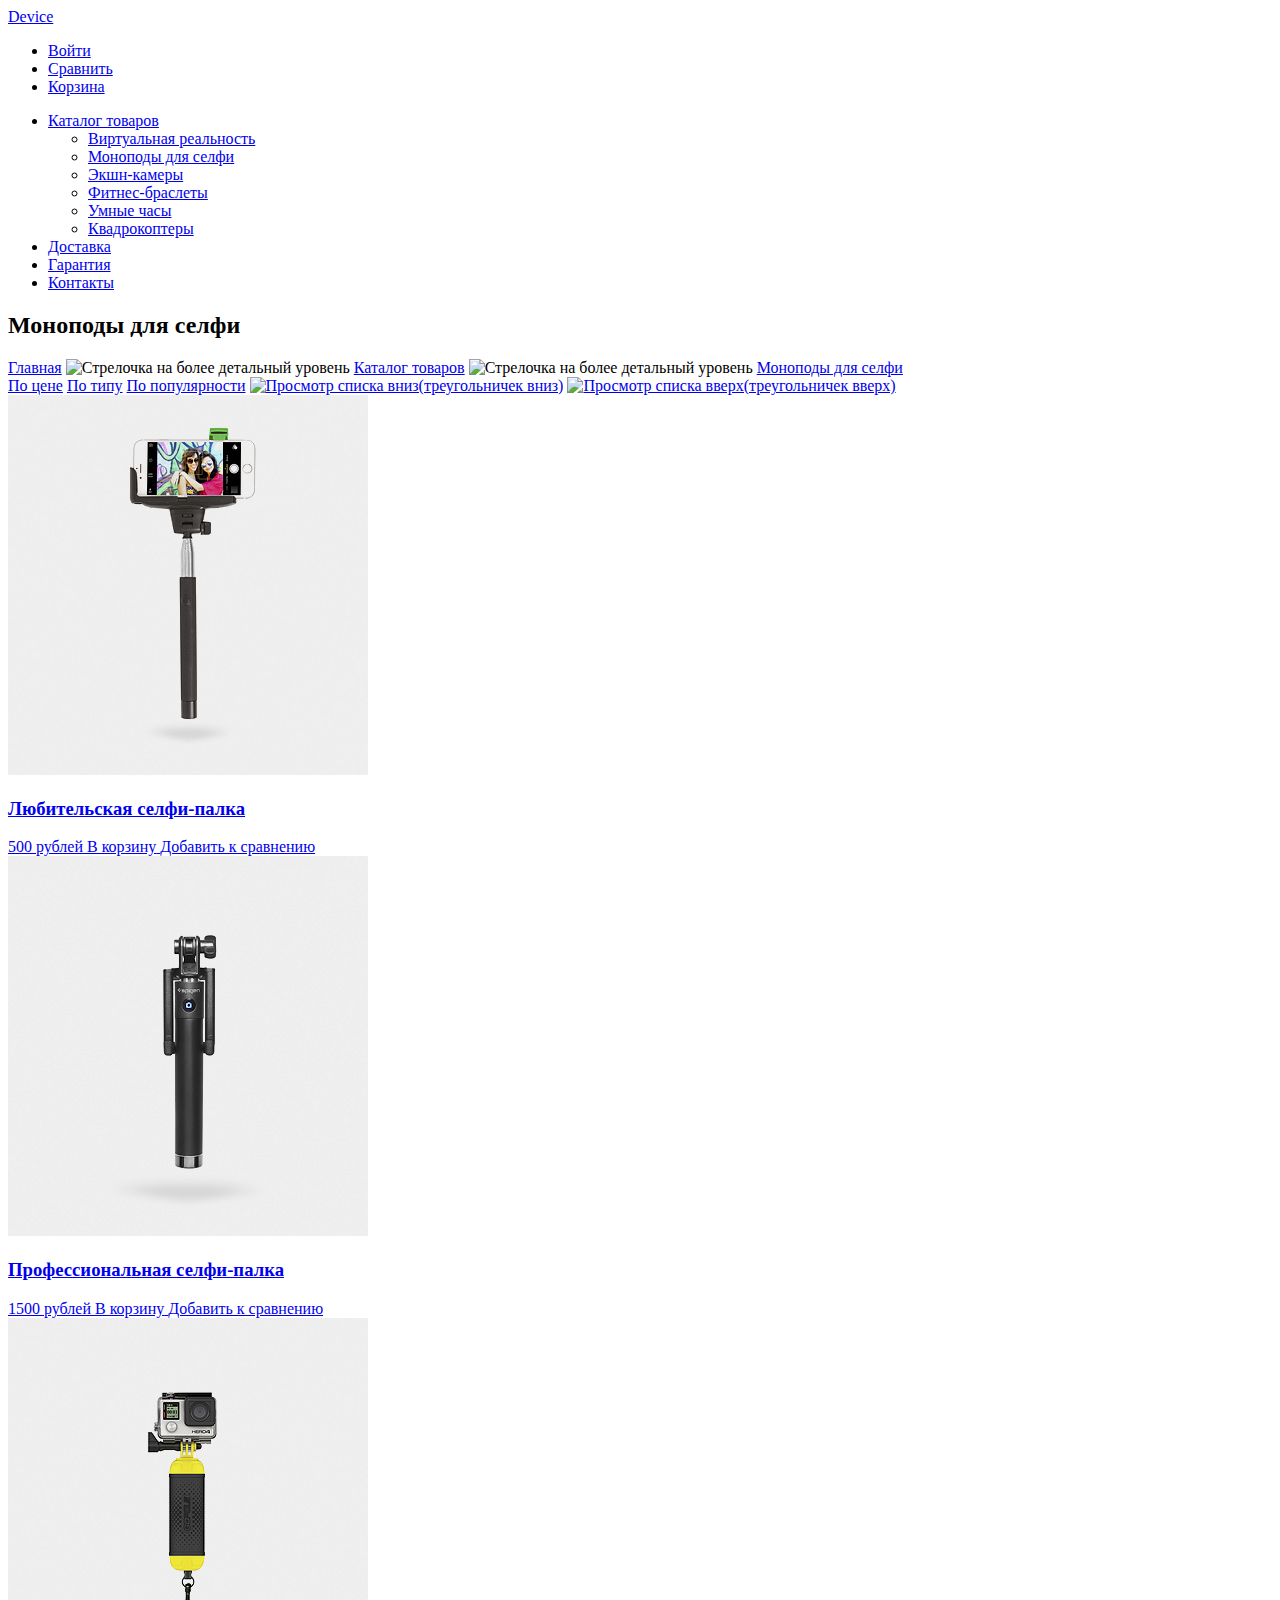
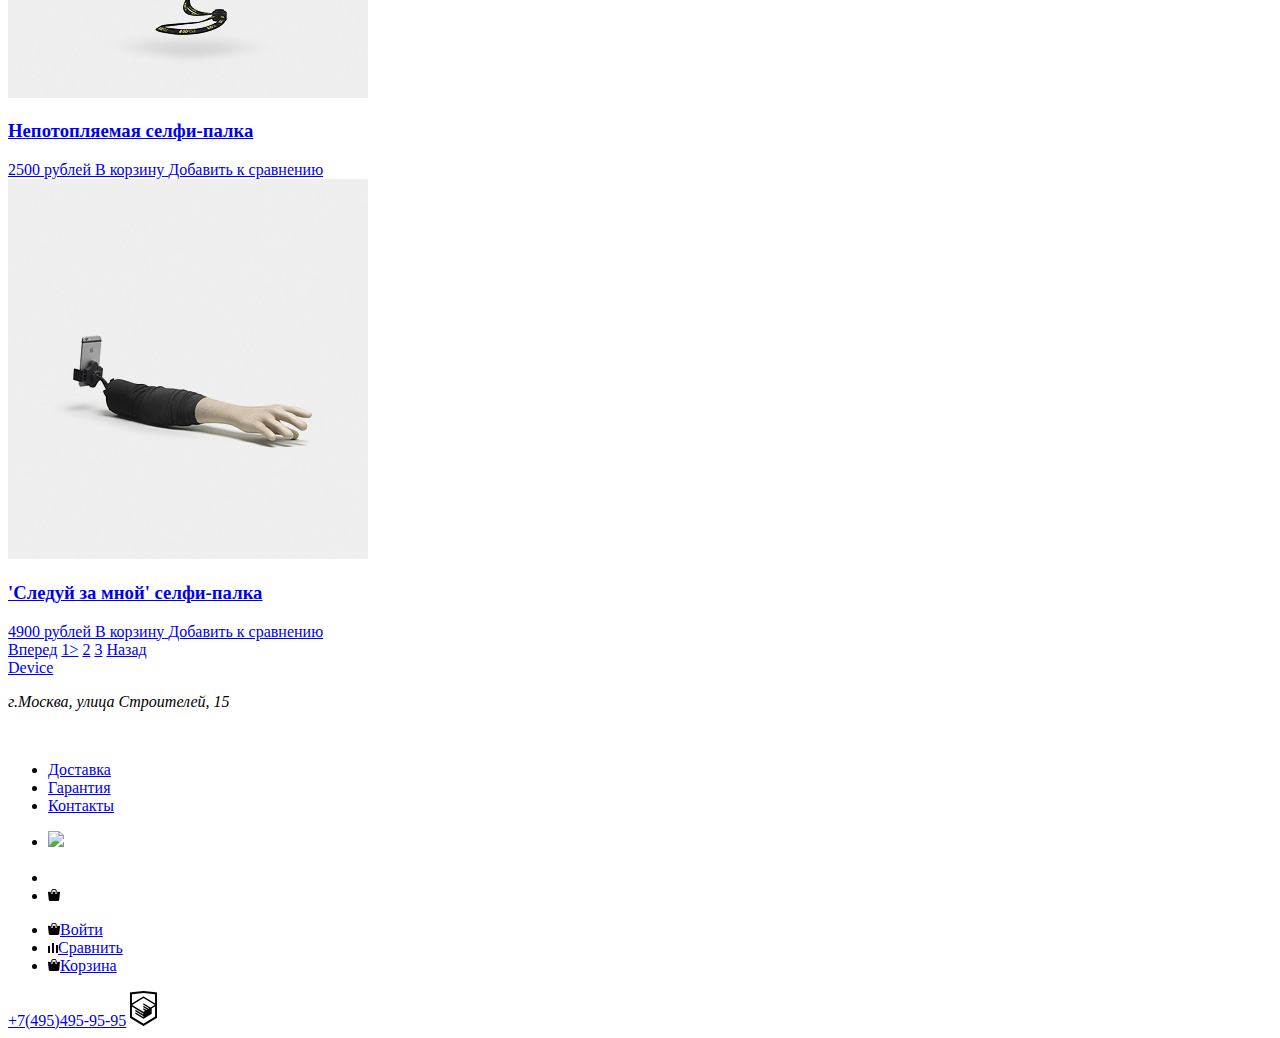
==== catalog.html @ a2b0176d "Исправила замечания 07.06.18" ====
<!DOCTYPE html>
<html lang="ru">
<head>
  <meta charset="utf-8">
  <title>HTML Academy: Девайс</title>
</head>
<body>
<header class="main-header">
  <div class="logo">
    <a class="logo-text" href="index.html">Device </a>
  </div>
  <div class="user-interface">
    <span class="user-form"></span>
    <ul class="user-buttons">
      <li><a class="user-button" href="#">Войти</a></li>
      <li><a class="user-button" href="#">Сравнить</a></li>
      <li><a class="user-button" href="#">Корзина</a></li>
    </ul>
  </div>
  <nav class="nav">
    <ul class="nav-items">
      <li class="nav-item">
        <a class="nav-link" href="#">Каталог товаров</a>
        <ul class="sub-nav-items">
          <li class="sub-nav-item"><a class="sub-nav-link" href="#">Виртуальная реальность</a></li>
          <li class="sub-nav-item"><a class="sub-nav-link" href="#">Моноподы для селфи</a></li>
          <li class="sub-nav-item"><a class="sub-nav-link" href="#">Экшн-камеры</a></li>
        </ul>
        <ul class="sub-nav-items">
          <li class="sub-nav-item"><a class="sub-nav-link" href="#">Фитнес-браслеты </a></li>
          <li class="sub-nav-item"><a class="sub-nav-link" href="#">Умные часы</a></li>
        </ul>
        <ul class="sub-nav-items">
          <li class="sub-nav-item"><a class="sub-nav-link" href="#">Квадрокоптеры</a></li>
        </ul>
      </li>
      <li class="nav-item"><a class="nav-link" href="#">Доставка</a></li>
      <li class="nav-item"><a class="nav-link" href="#">Гарантия</a></li>
      <li class="nav-item"><a class="nav-link" href="#">Контакты</a></li>
    </ul>
  </nav>
</header>
<main>
  <h2 class="title">Моноподы для селфи</h2>
  <div class="breadcrums">
    <a href="#">Главная</a>
    <img src="nav-arrow.png" alt="Стрелочка на более детальный уровень">
    <a href="#">Каталог товаров</a>
    <img src="nav-arrow.png" alt="Стрелочка на более детальный уровень">
    <a href="#">Моноподы для селфи</a>
  </div>
  <section class="content">
    <div class="filters">
      <span class="forms"></span>
    </div>
    <div class="main-content">
      <section class="sorting-title">
        <a href="#">По цене</a>
        <a href="#">По типу</a>
        <a href="#">По популярности</a>
        <a href="#"><img src="#" alt="Просмотр списка вниз(треугольничек вниз)"></a>
        <a href="#"><img src="#" alt="Просмотр списка вверх(треугольничек вверх)"></a>
      </section>
      <section class="products">

        <a href="#">
          <img src="img/item-1.jpg" alt="Картинка Любительская селфи-палка">
          <div class="products-lovely">
            <h3>Любительская селфи-палка</h3>
            <span>500 рублей</span>
            <span>В корзину</span>
            <span>Добавить к сравнению</span>
          </div>
        </a>
        <a href="#">
          <img src="img/item-2.jpg" alt="Картинка Профессиональная селфи-палка">
          <div class="products-professional">
            <h3>Профессиональная селфи-палка</h3>
            <span>1500 рублей</span>
            <span>В корзину</span>
            <span>Добавить к сравнению</span>
          </div>
        </a>
        <a href="#">
          <img src="img/item-3.jpg" alt="Картинка Непотопляемая селфи-палка">
          <div class="products-unsinkable">
            <h3>Непотопляемая селфи-палка</h3>
            <span>2500 рублей</span>
            <span>В корзину</span>
            <span>Добавить к сравнению</span>
          </div>
        </a>
        <a href="#">
          <img src="img/item-4.jpg" alt="Картинка 'Следуй за мной' селфи-палка">
          <div class="products-unsinkable">
            <h3>'Следуй за мной' селфи-палка</h3>
            <span>4900 рублей</span>
            <span>В корзину</span>
            <span>Добавить к сравнению</span>
          </div>
        </a>
      </section>
      <section class="page-navigations">
        <a href="#">Вперед</a>
        <a href="#">1></a>
        <a href="#">2</a>
        <a href="#">3</a>
        <a href="#">Назад</a>
      </section>
    </div>
  </section>
</main>
<footer class="main-footer">
  <div class="main-footer-contact">
    <div class="logo">
      <a class="logo-text" href="index.html">Device </a>
    </div>
    <p class="footer-adress">
    <address>г.Москва, улица Строителей, 15</address>
    </p>
    <img src="img/Layer 6 copy 5.png">
  </div>
  <!--**********************************************-->
  <!-- молодец что использовала nav хотя по тегу много споров -->
  <!--**********************************************-->
  <nav class="nav-footer">
    <ul class="nav-footer-items">
      <li class="nav-footer-item"><a class="nav-link" href="#">Доставка</a></li>
      <li class="nav-footer-item"><a class="nav-link" href="#">Гарантия</a></li>
      <li class="nav-footer-item"><a class="nav-link" href="#">Контакты</a></li>
    </ul>
  </nav>
  <ul class="nav-footer-websites">
    <li class="nav-footer-website"><a class="nav-link" href="facebook.com">
      <img src="#"></a></li>
    <li class="nav-footer-website"><a class="nav-link" href="instagram.com">
      <!-- (｡◕‿◕｡) -->
      <img src="img/insta.png"></a></li>
    <li class="nav-footer-website"><a class="nav-link" href="twitter.com"><img src="img/cart.png"></a></li>
  </ul>
  <div class="user-interface-footer">
    <span class="user-form-footer"></span>
    <ul class="user-buttons-footer">
      <li><a class="user-button-footer" href="#"><img src="img/cart.png">Войти</a></li>
      <li><a class="user-button-footer" href="#"><img src="img/compare.png">Сравнить</a></li>
      <li><a class="user-button-footer" href="#"><img src="img/cart.png">Корзина</a></li>
    </ul>
    <a href="tel:+7(495)495-95-95">+7(495)495-95-95</a>
    <img src="img/logo-html.png" alt="HTML-academy">
  </div>
</footer>
</body>
</html>
<!--**********************************************-->
<!-- Где всплывающие окна ??? -->
<!-- Где карта ??? -->
<!--**********************************************-->
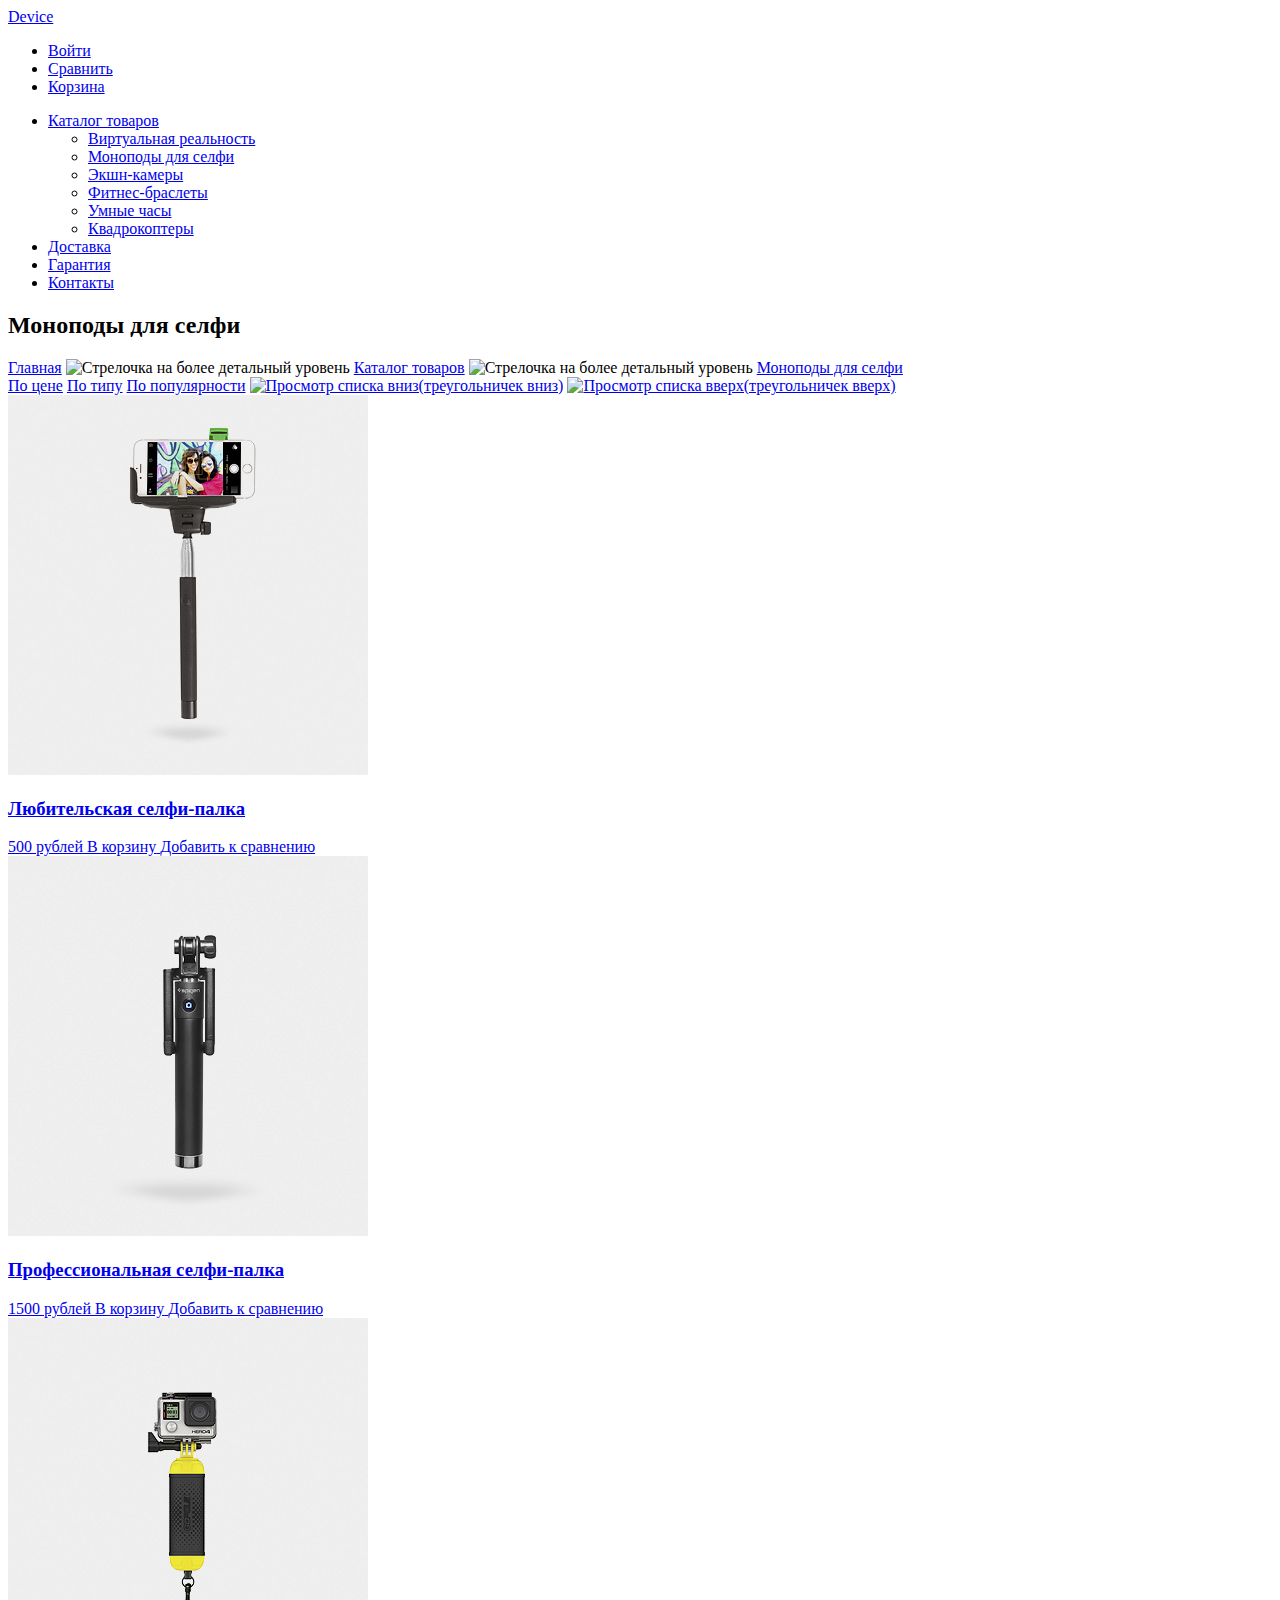
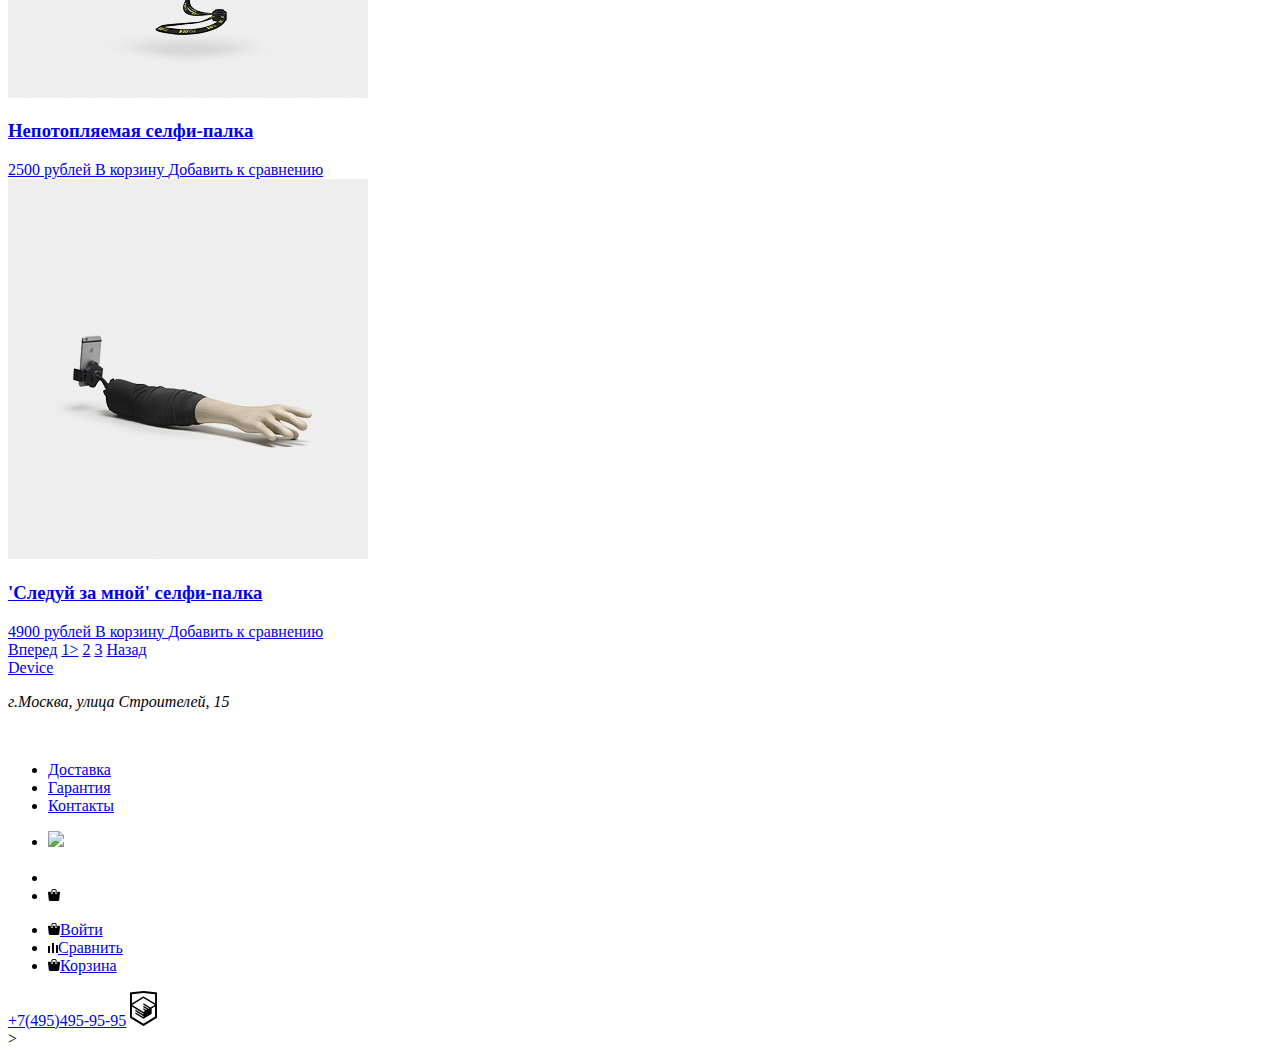
==== commit 0d3ac627: "<img src="img/modal-close.png">" ====
--- a/catalog.html
+++ b/catalog.html
@@ -149,6 +149,9 @@
     <img src="img/logo-html.png" alt="HTML-academy">
   </div>
 </footer>
+<div class =modal>
+
+</div>>
 </body>
 </html>
 <!--**********************************************-->
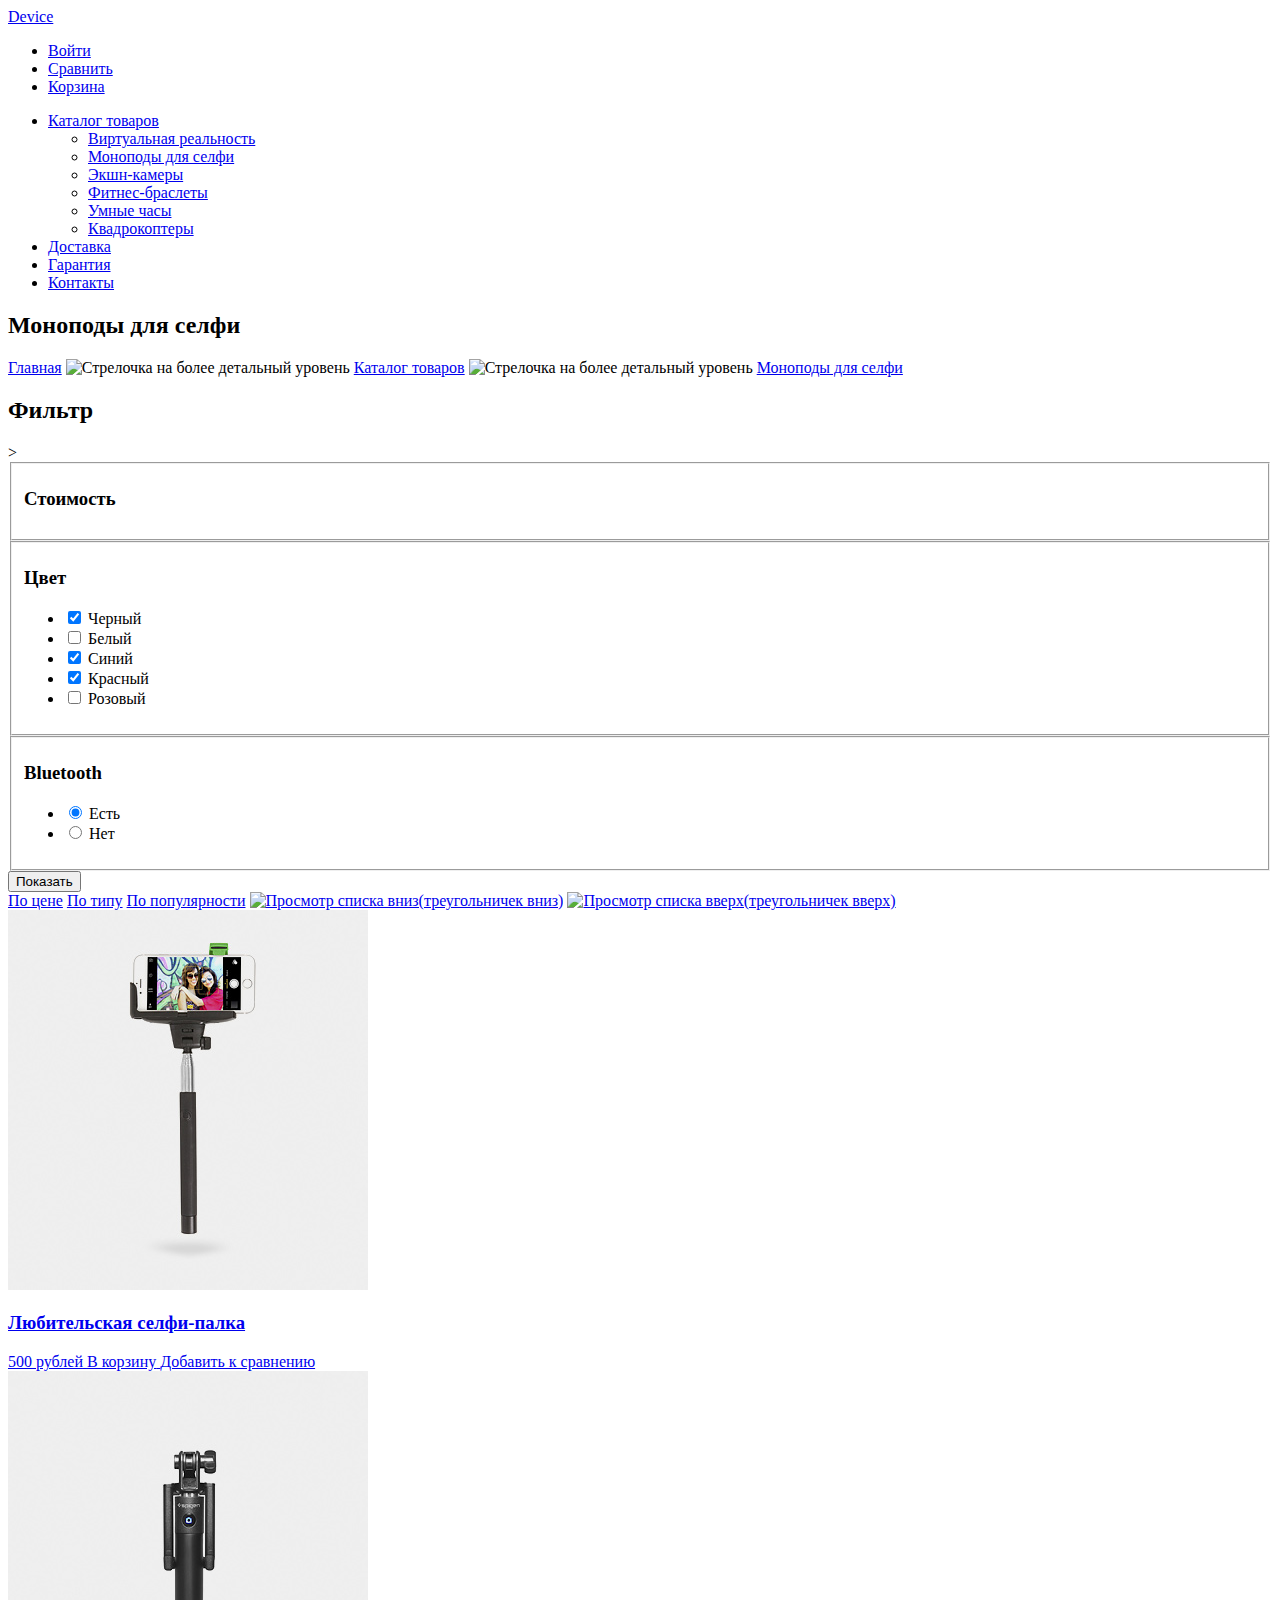
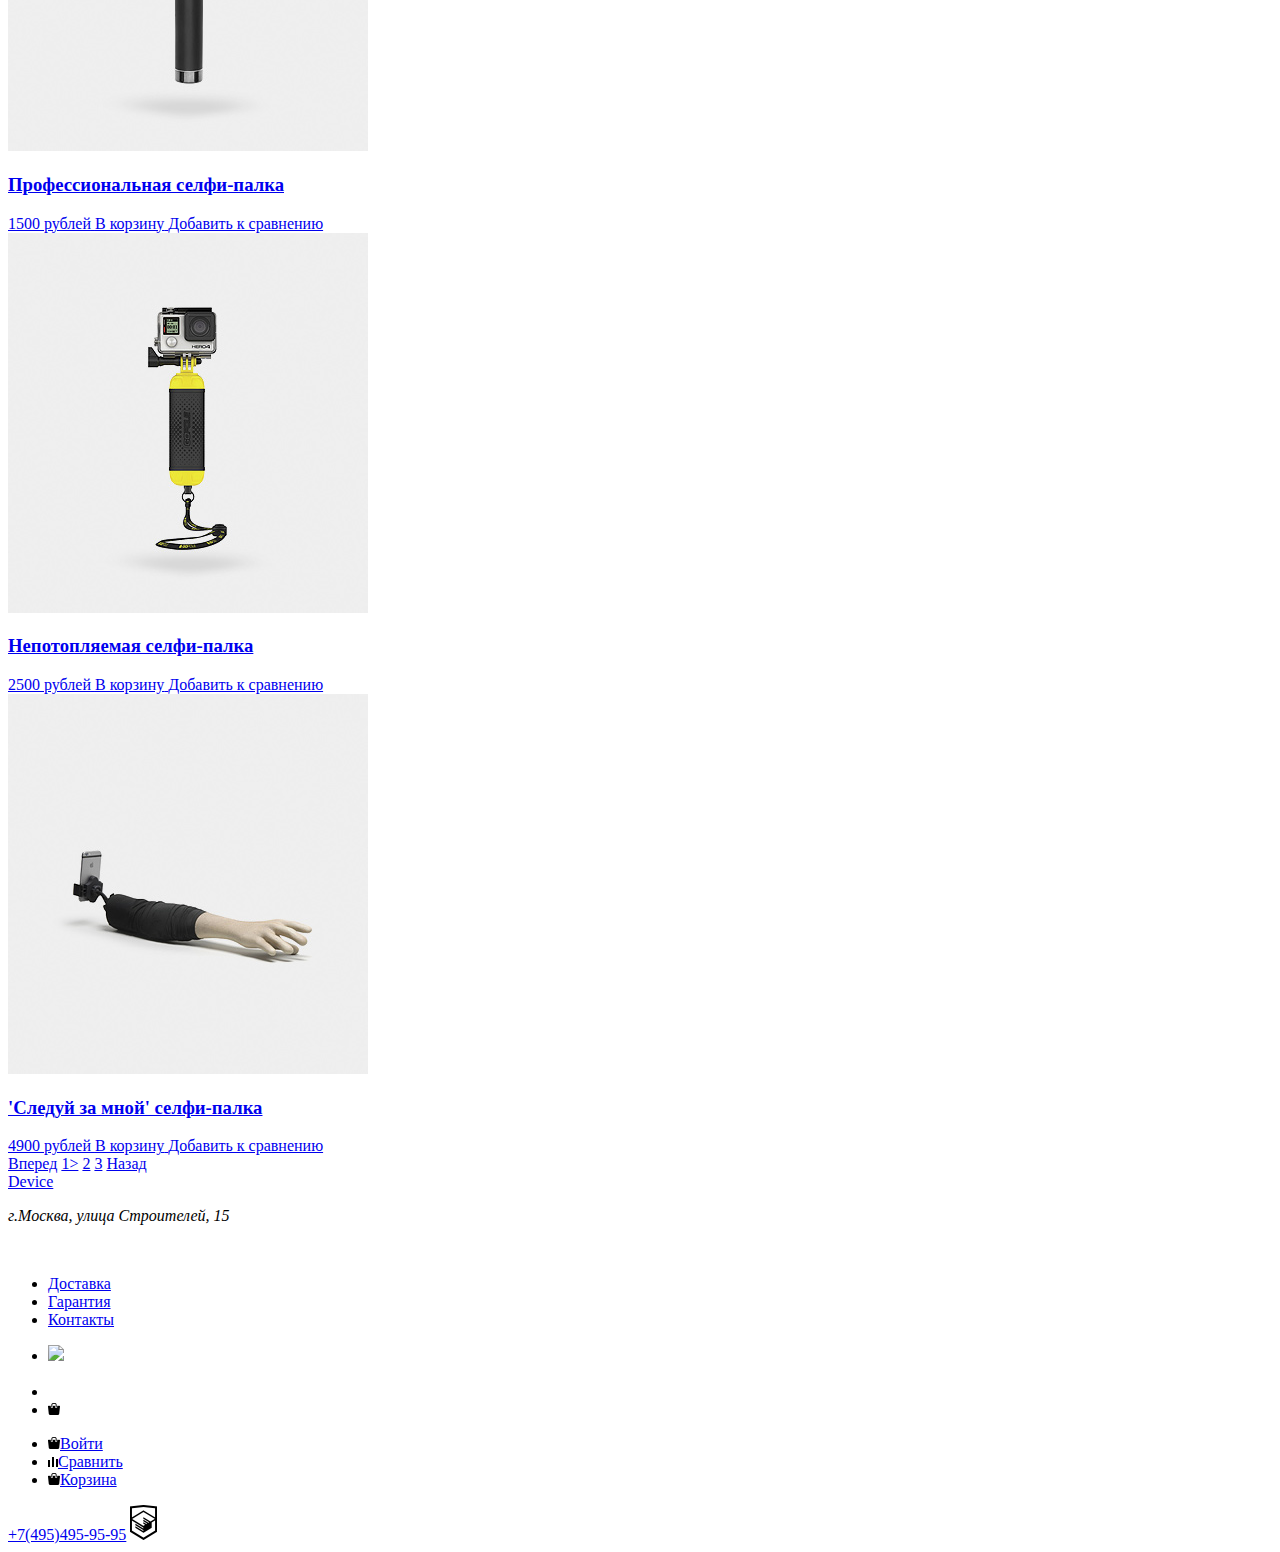
==== commit 50e612f6: "Add files via upload" ====
--- a/catalog.html
+++ b/catalog.html
@@ -50,9 +50,62 @@
     <a href="#">Моноподы для селфи</a>
   </div>
   <section class="content">
-    <div class="filters">
-      <span class="forms"></span>
-    </div>
+    <form class="filters">
+      <h2>Фильтр</h2>>
+      <div class="filter-cost">
+        <fieldset class="cost">
+          <h3>Стоимость</h3>
+          <script src="js/script.js"></script>
+        </fieldset>
+      </div>
+      <div class="filter-color">
+        <fieldset class="color">
+          <h3>Цвет</h3>
+          <ul>
+            <li class="color-option">
+              <input class="visually-hidden filter-input filter-input-checkbox" type="checkbox" id="black" checked>
+              <label for="black">Черный</label>
+            </li>
+            <li class="color-option">
+              <input class="visually-hidden filter-input filter-input-checkbox" type="checkbox" id="white" name="Белый">
+              <!--Не checked тк не выбрано окошко-->
+              <label for="white">Белый</label>
+            </li>
+            <li class="color-option">
+              <input class="visually-hidden filter-input filter-input-checkbox" type="checkbox" id="blue" name="Синий"
+                     checked>
+              <label for="blue">Синий</label>
+            </li>
+            <li class="color-option">
+              <input class="visually-hidden filter-input filter-input-checkbox" type="checkbox" id="red" name="Красный"
+                     checked>
+              <label for="red">Красный</label>
+            </li>
+            <li class="color-option">
+              <input class="visually-hidden filter-input filter-input-checkbox" type="checkbox" id="pink"
+                     name="Розовый">
+              <label for="pink">Розовый</label>
+            </li>
+          </ul>
+        </fieldset>
+      </div>
+      <div class="filter-bluetooth">
+        <fieldset class="bluetooth">
+          <h3>Bluetooth</h3>
+          <ul>
+            <li class="bluetooth-option">
+              <input class="visually-hidden filter-input filter-input-radio" type="radio" id="yes" checked>
+              <label for="yes">Есть</label>
+            </li>
+            <li class="bluetooth-option">
+              <input class="visually-hidden filter-input filter-input-radio" type="radio" id="no">
+              <label for="no">Нет</label>
+            </li>
+          </ul>
+        </fieldset>
+      </div>
+      <button type="submit" class="filter-button button">Показать</button>
+    </form>
     <div class="main-content">
       <section class="sorting-title">
         <a href="#">По цене</a>
@@ -149,9 +202,6 @@
     <img src="img/logo-html.png" alt="HTML-academy">
   </div>
 </footer>
-<div class =modal>
-
-</div>>
 </body>
 </html>
 <!--**********************************************-->
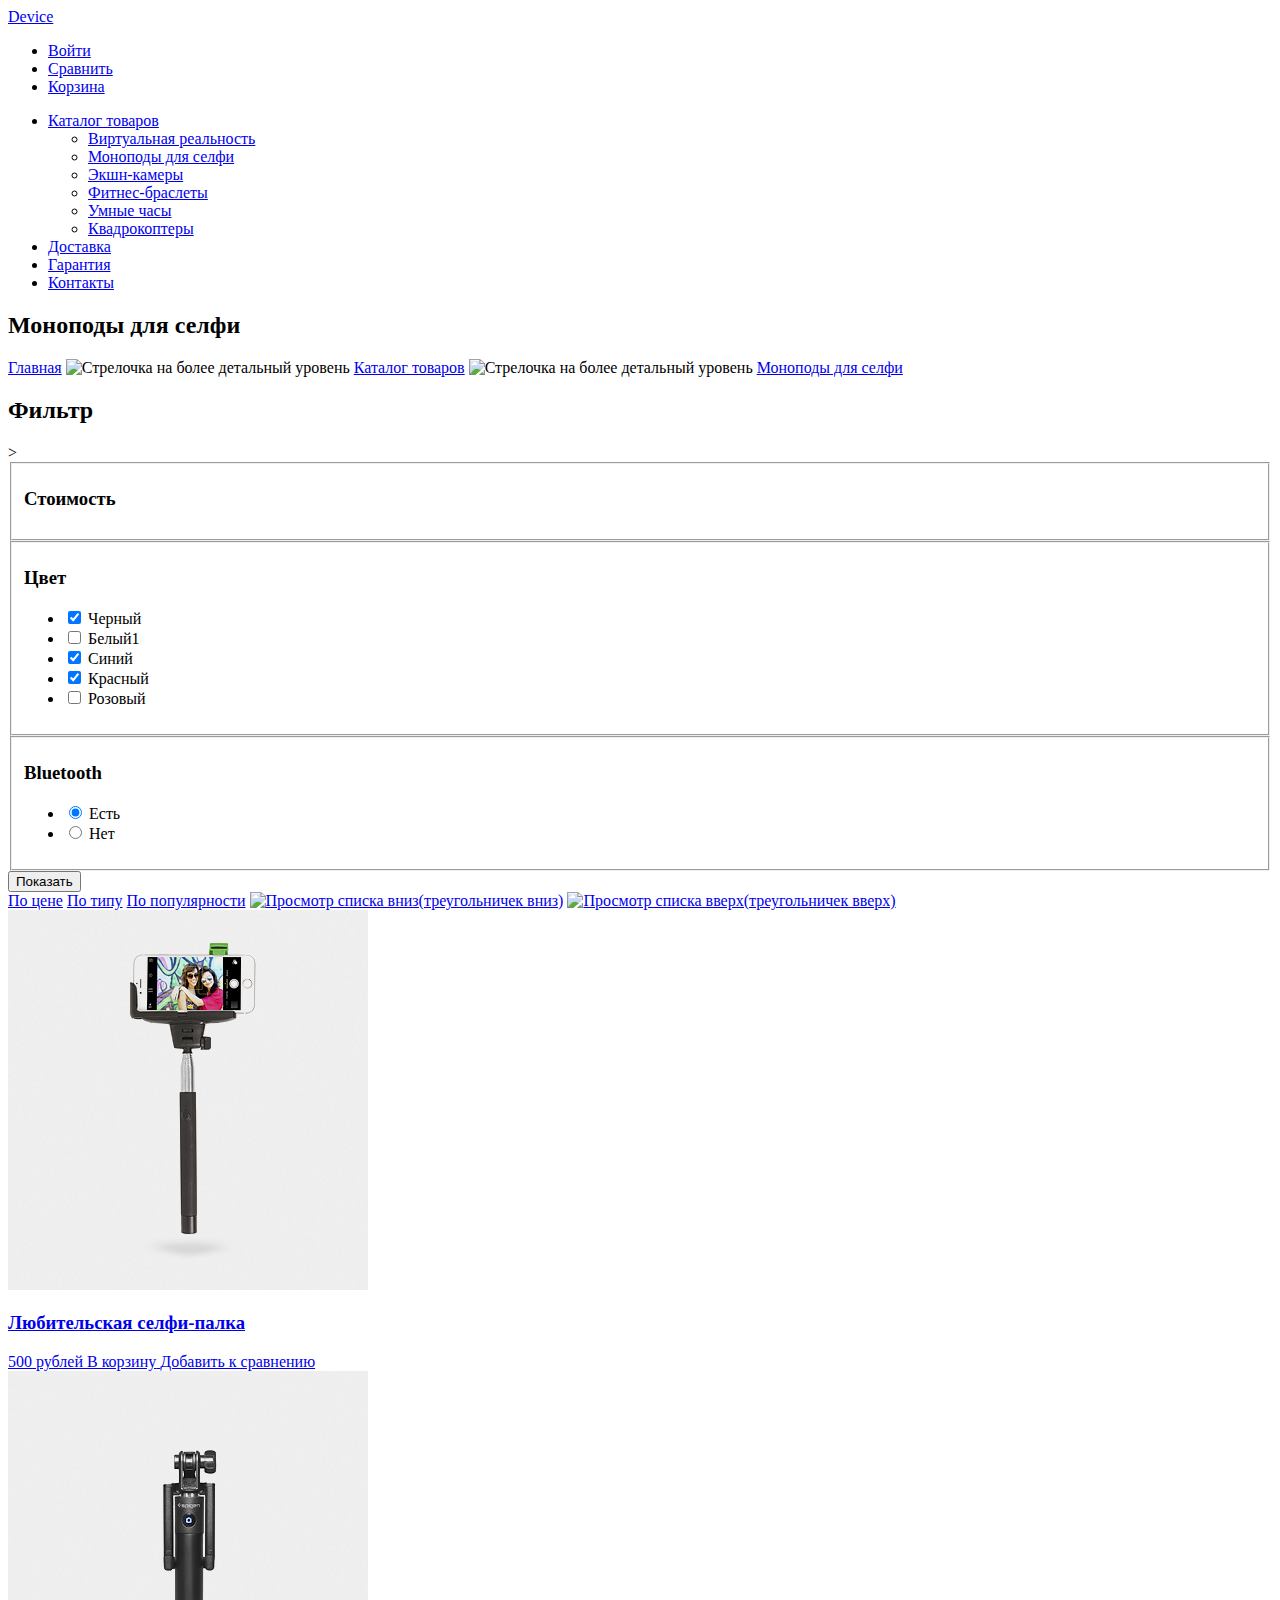
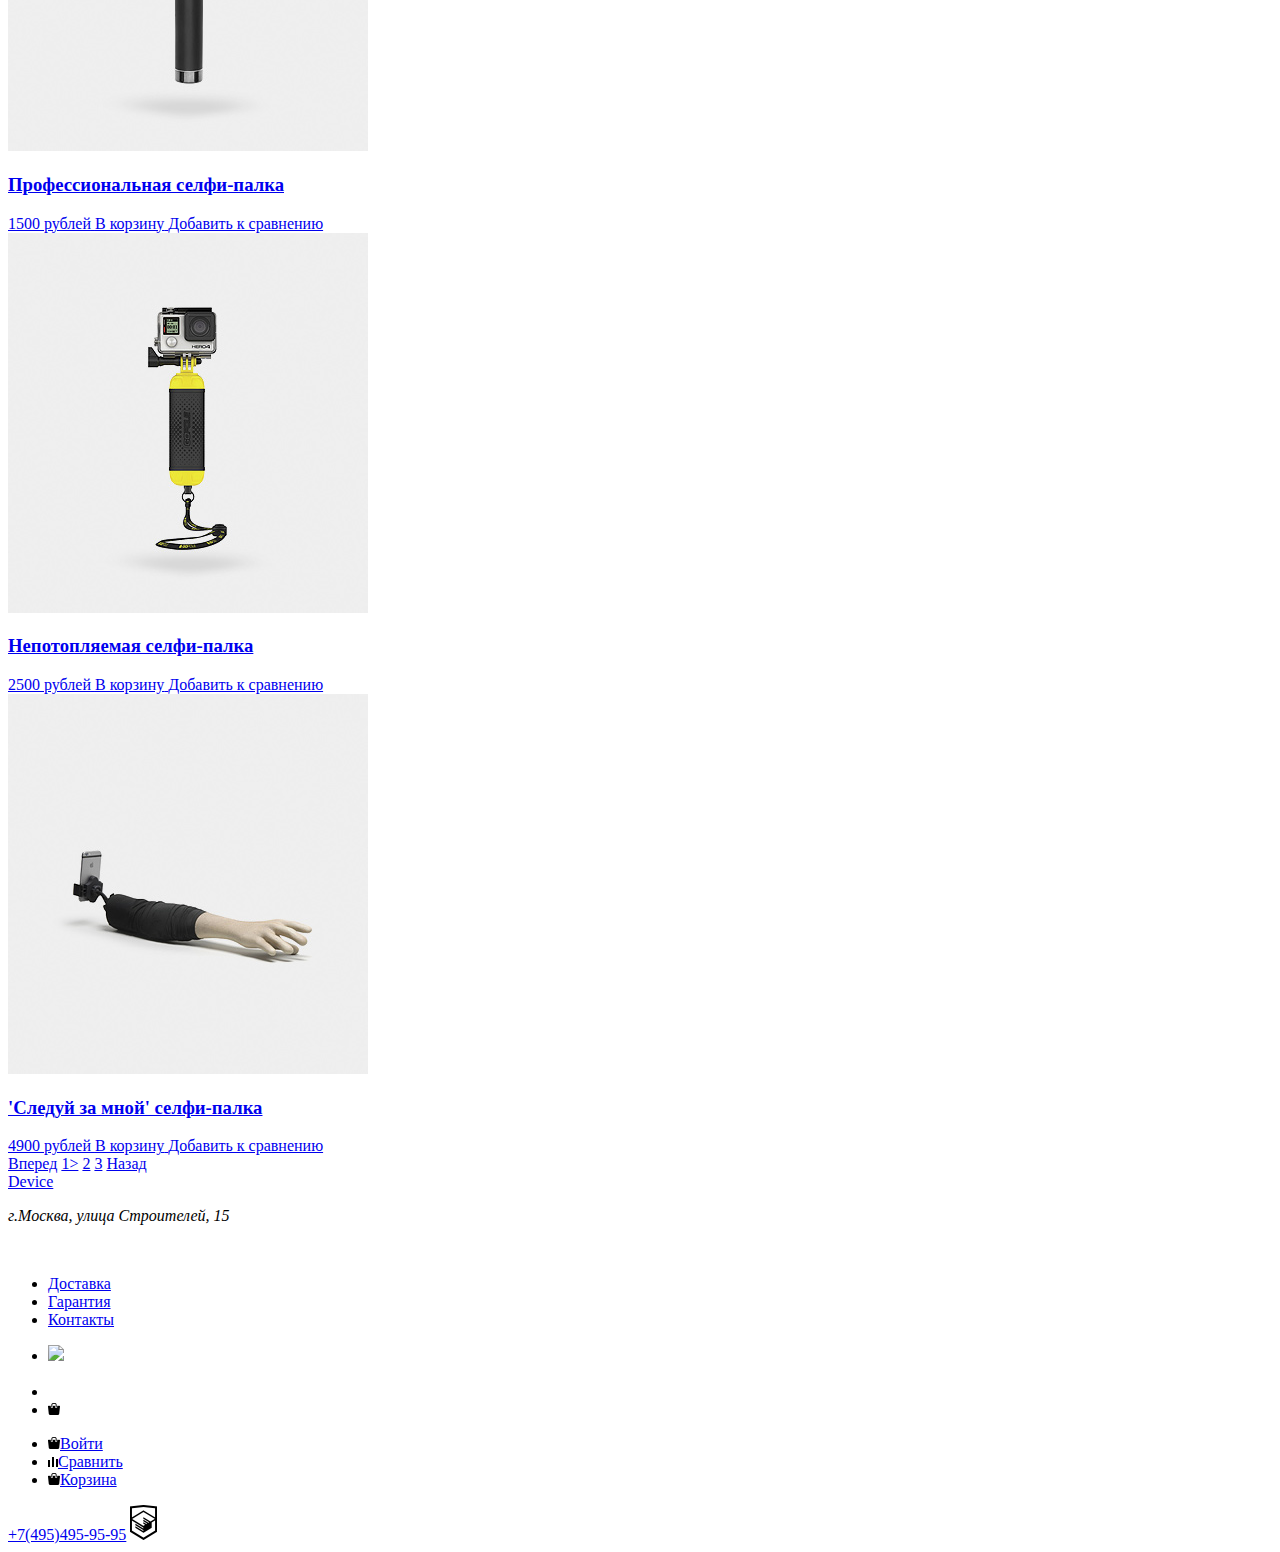
==== commit 977481f1: "Test commit" ====
--- a/catalog.html
+++ b/catalog.html
@@ -69,7 +69,7 @@
             <li class="color-option">
               <input class="visually-hidden filter-input filter-input-checkbox" type="checkbox" id="white" name="Белый">
               <!--Не checked тк не выбрано окошко-->
-              <label for="white">Белый</label>
+              <label for="white">Белый1</label>
             </li>
             <li class="color-option">
               <input class="visually-hidden filter-input filter-input-checkbox" type="checkbox" id="blue" name="Синий"
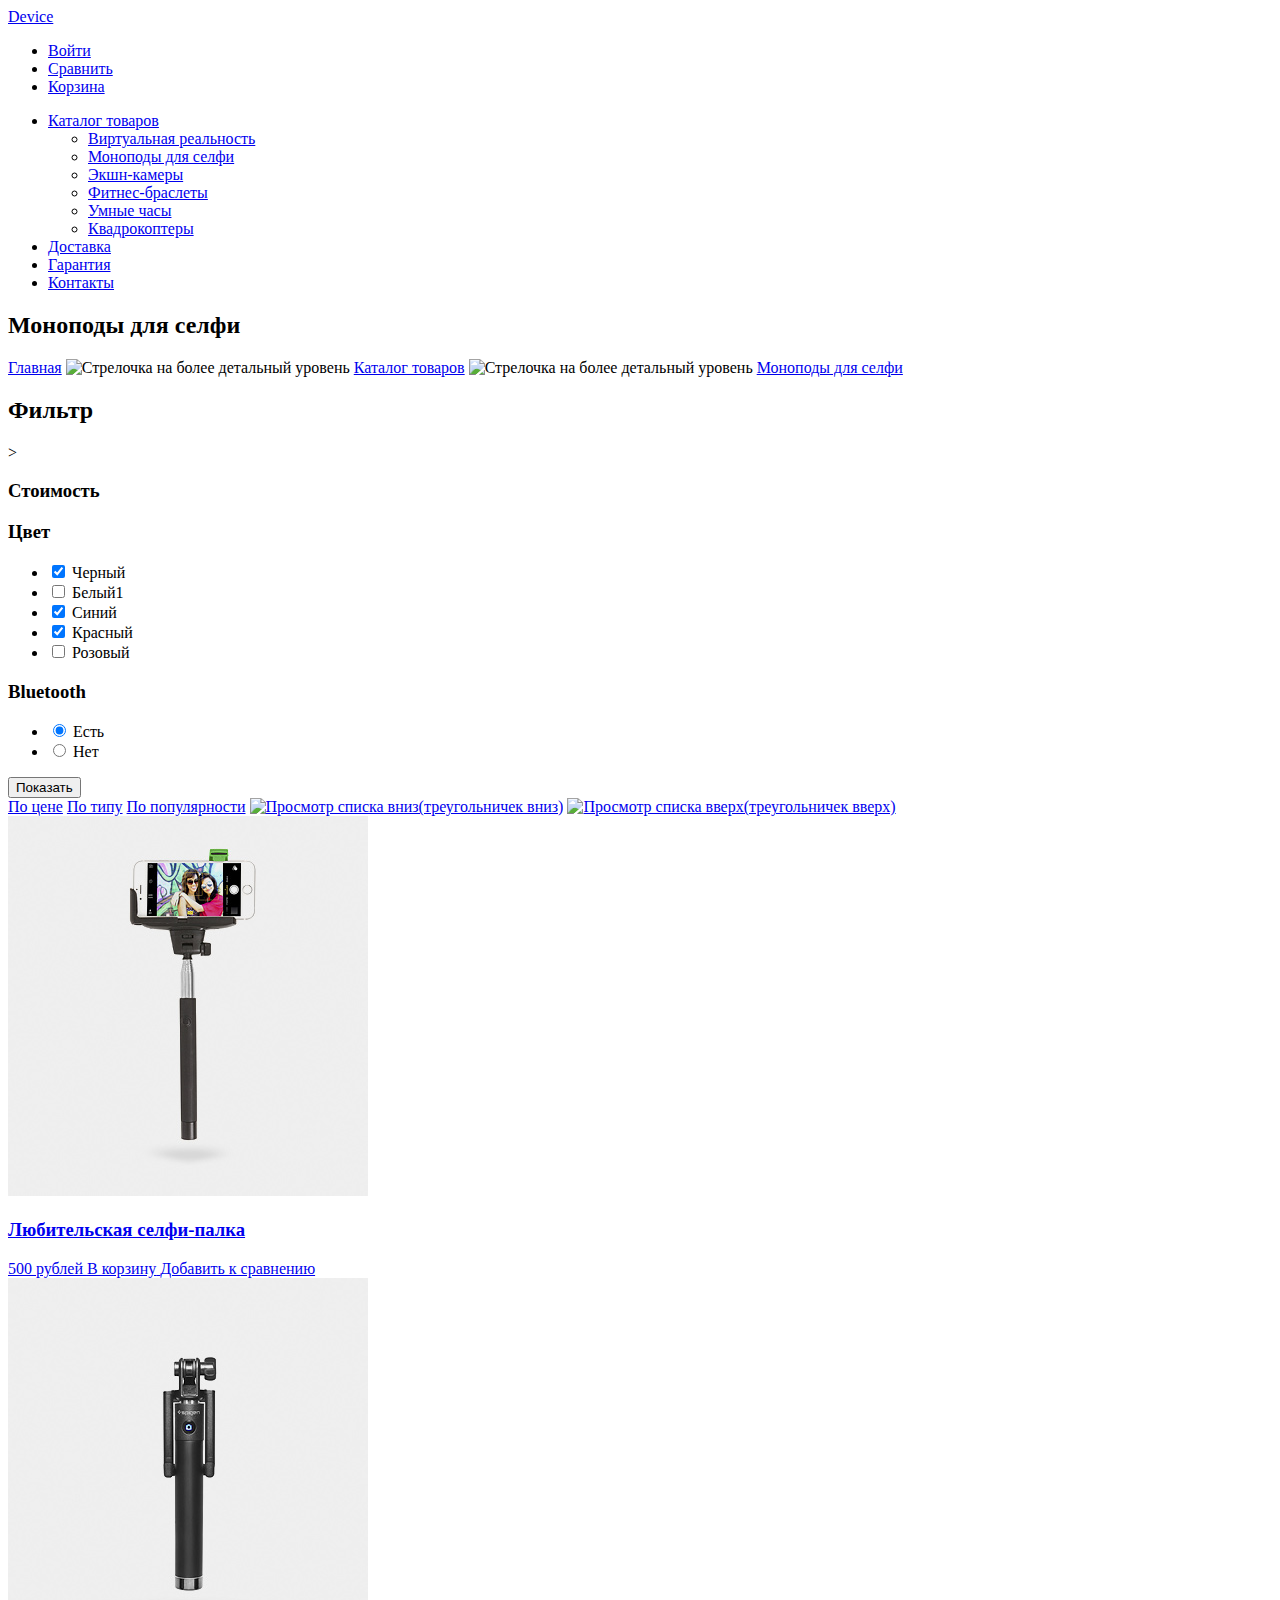
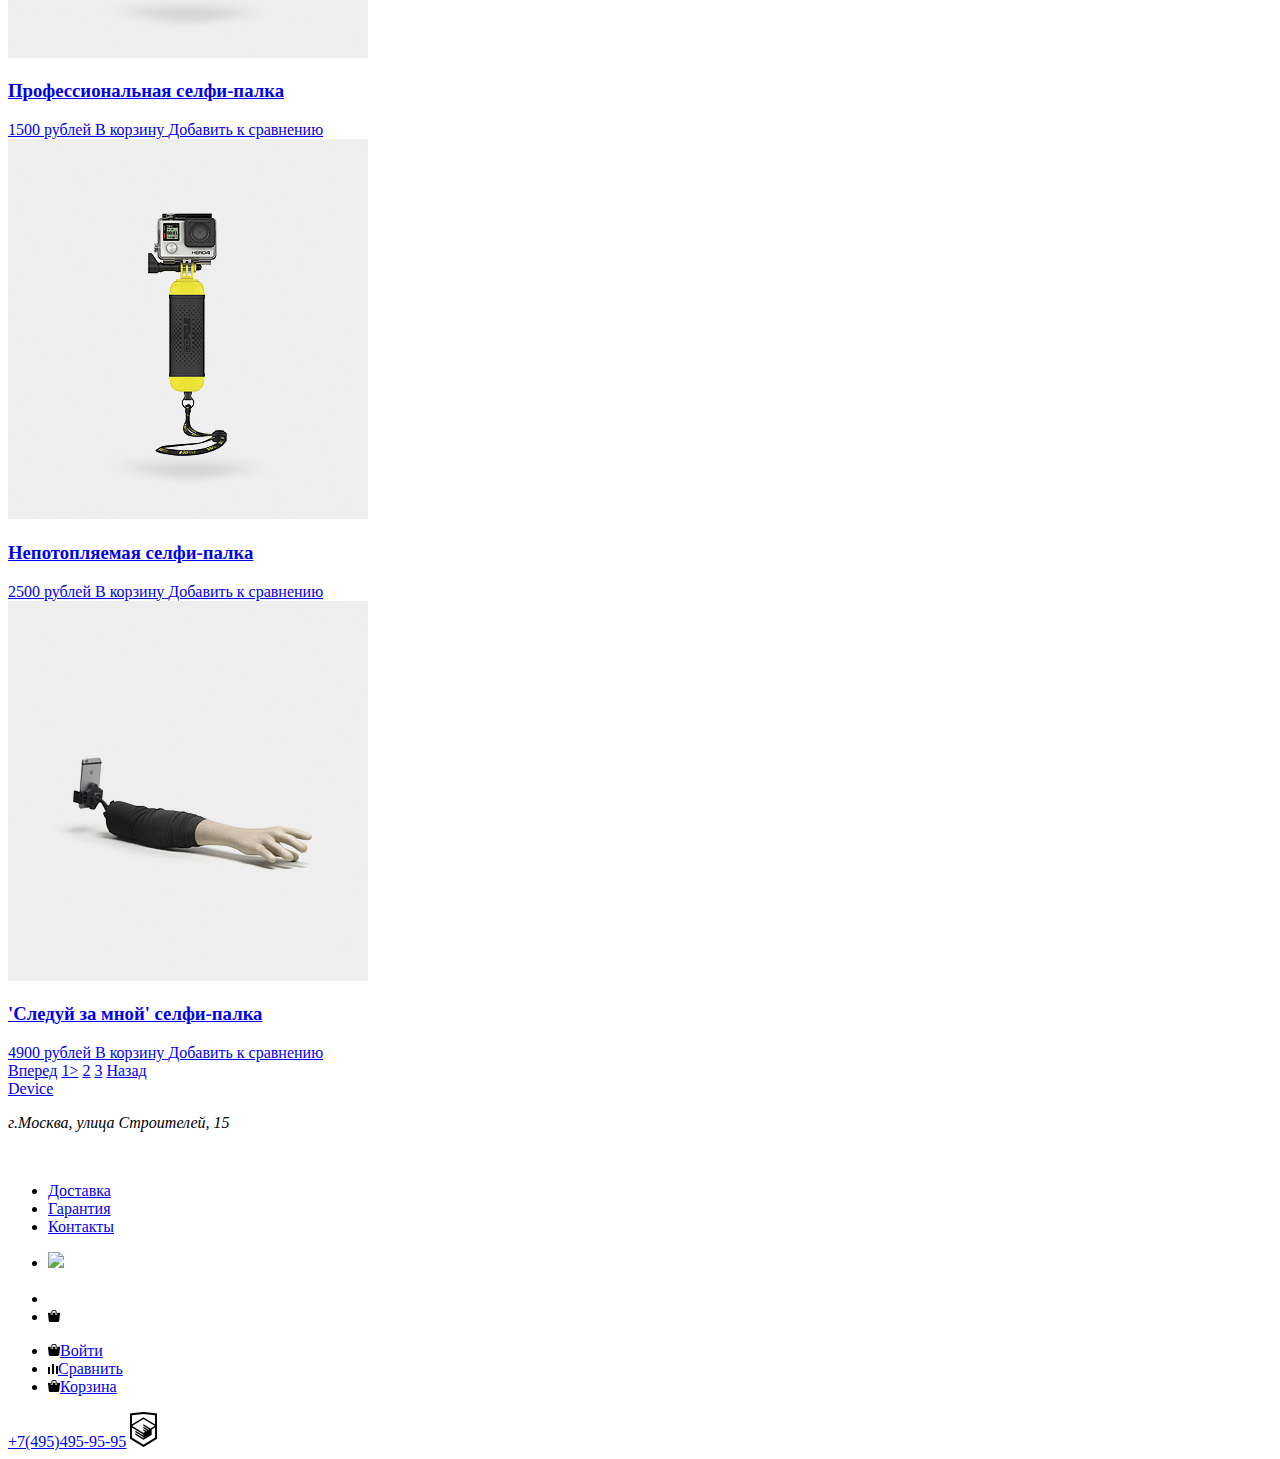
==== commit 3b6233fe: "исправлен фильтр" ====
--- a/catalog.html
+++ b/catalog.html
@@ -3,6 +3,7 @@
 <head>
   <meta charset="utf-8">
   <title>HTML Academy: Девайс</title>
+  <link rel="stylesheet" href="css/style.css">
 </head>
 <body>
 <header class="main-header">
@@ -53,56 +54,54 @@
     <form class="filters">
       <h2>Фильтр</h2>>
       <div class="filter-cost">
-        <fieldset class="cost">
-          <h3>Стоимость</h3>
-          <script src="js/script.js"></script>
-        </fieldset>
+        <h3>Стоимость</h3>
+        <div class="cost"></div>
       </div>
       <div class="filter-color">
-        <fieldset class="color">
-          <h3>Цвет</h3>
-          <ul>
-            <li class="color-option">
-              <input class="visually-hidden filter-input filter-input-checkbox" type="checkbox" id="black" checked>
-              <label for="black">Черный</label>
-            </li>
-            <li class="color-option">
-              <input class="visually-hidden filter-input filter-input-checkbox" type="checkbox" id="white" name="Белый">
-              <!--Не checked тк не выбрано окошко-->
-              <label for="white">Белый1</label>
-            </li>
-            <li class="color-option">
-              <input class="visually-hidden filter-input filter-input-checkbox" type="checkbox" id="blue" name="Синий"
-                     checked>
-              <label for="blue">Синий</label>
-            </li>
-            <li class="color-option">
-              <input class="visually-hidden filter-input filter-input-checkbox" type="checkbox" id="red" name="Красный"
-                     checked>
-              <label for="red">Красный</label>
-            </li>
-            <li class="color-option">
-              <input class="visually-hidden filter-input filter-input-checkbox" type="checkbox" id="pink"
-                     name="Розовый">
-              <label for="pink">Розовый</label>
-            </li>
-          </ul>
-        </fieldset>
+        <h3>Цвет</h3>
+        <ul>
+          <li class="color-option">
+            <input class="visually-hidden filter-input filter-input-checkbox" type="checkbox" id="filter-color-black"
+                   name="black" checked>
+            <label for="filter-color-black">Черный</label>
+          </li>
+          <li class="color-option">
+            <input class="visually-hidden filter-input filter-input-checkbox" type="checkbox" id="filter-color-white"
+                   name="filter-color-white">
+            <!--Не checked тк не выбрано окошко-->
+            <label for="filter-color-white">Белый1</label>
+          </li>
+          <li class="color-option">
+            <input class="visually-hidden filter-input filter-input-checkbox" type="checkbox" id="filter-color-blue"
+                   name="filter-color-blue"
+                   checked>
+            <label for="filter-color-blue">Синий</label>
+          </li>
+          <li class="color-option">
+            <input class="visually-hidden filter-input filter-input-checkbox" type="checkbox" id="filter-color-red"
+                   name="filter-color-red"
+                   checked>
+            <label for="filter-color-red">Красный</label>
+          </li>
+          <li class="color-option">
+            <input class="visually-hidden filter-input filter-input-checkbox" type="checkbox" id="filter-color-pink"
+                   name="filter-color-pink">
+            <label for="filter-color-pink">Розовый</label>
+          </li>
+        </ul>
       </div>
       <div class="filter-bluetooth">
-        <fieldset class="bluetooth">
           <h3>Bluetooth</h3>
           <ul>
             <li class="bluetooth-option">
-              <input class="visually-hidden filter-input filter-input-radio" type="radio" id="yes" checked>
+              <input class="visually-hidden filter-input filter-input-radio" type="radio" id="yes" checked name="filter-bluetooth">
               <label for="yes">Есть</label>
             </li>
             <li class="bluetooth-option">
-              <input class="visually-hidden filter-input filter-input-radio" type="radio" id="no">
+              <input class="visually-hidden filter-input filter-input-radio" type="radio" id="no" name="filter-bluetooth">
               <label for="no">Нет</label>
             </li>
           </ul>
-        </fieldset>
       </div>
       <button type="submit" class="filter-button button">Показать</button>
     </form>
--- a/css/style.css
+++ b/css/style.css
@@ -0,0 +1,60 @@
+
+/*Простой слайдер с анимированным переключением кадров*/
+.sliderA {
+  width: 1160px;
+  height: 486px;
+  border: 1px solid #888;
+  position: relative;
+  text-align: right;
+}
+/*Оформляем метки-кнопки. Кода много, но ничего сложного нет:*/
+
+.sliderA > input + label {
+  display: inline-block;
+  width: 10px;
+  height: 10px;
+  border-radius: 8px;
+  background: rgba(90, 90, 90, 0.8);
+  border: 2px solid rgba(190, 190, 190, 0.8);
+
+  cursor: pointer;
+
+  z-index: 100;
+  position: relative;
+
+  margin-right: 4px;
+  top: 90%;
+
+  transition: background 0.8s ease-out 0s;
+}
+
+.sliderA > input + label:hover {
+  background: rgba(250, 250, 250, 0.8);
+}
+
+.sliderA > input:checked + label {
+  background: rgba(220, 220, 220, 0.8);
+}
+
+/*Чтобы полностью отключить элемент и сделать его прозрачным для щелчков мышью, понадобится второе свойство: visibility: hidden.
+Однако visibility не позволяет задать частичную прозрачность. Элемент либо виден, либо нет.*/
+/*Поэтому мы будем при помощи transition анимировать оба свойства, чтобы добиться нужного нам эффекта.
+Суть метода в следующем:*/
+/*Когда пользователь переключает кадр, новый кадр появляется с visibility: visible, но с opacity: 0.*/
+/*Затем происходит анимация значения opacity у обоих кадров. У старого кадра она плавно опускается до нуля,
+а у нового — плавно поднимается до единицы.*/
+/*После завершения анимации, visibility старого кадра устанавливается в значение hidden,
+чтобы он не мешал щелчкам мышью по новому кадру.*/
+/*Вот такой код у меня получился:*/
+
+.sliderA > div {
+  visibility: hidden;
+  opacity: 0;
+  transition: opacity 0.8s ease-out 0.1s, visibility 0.1s ease-out 0.9s;
+}
+
+.sliderA > input:checked + label + div {
+  visibility: visible;
+  opacity: 1;
+  transition: opacity 0.8s ease-out 0.1s, visibility 0.1s ease-out 0s;
+}
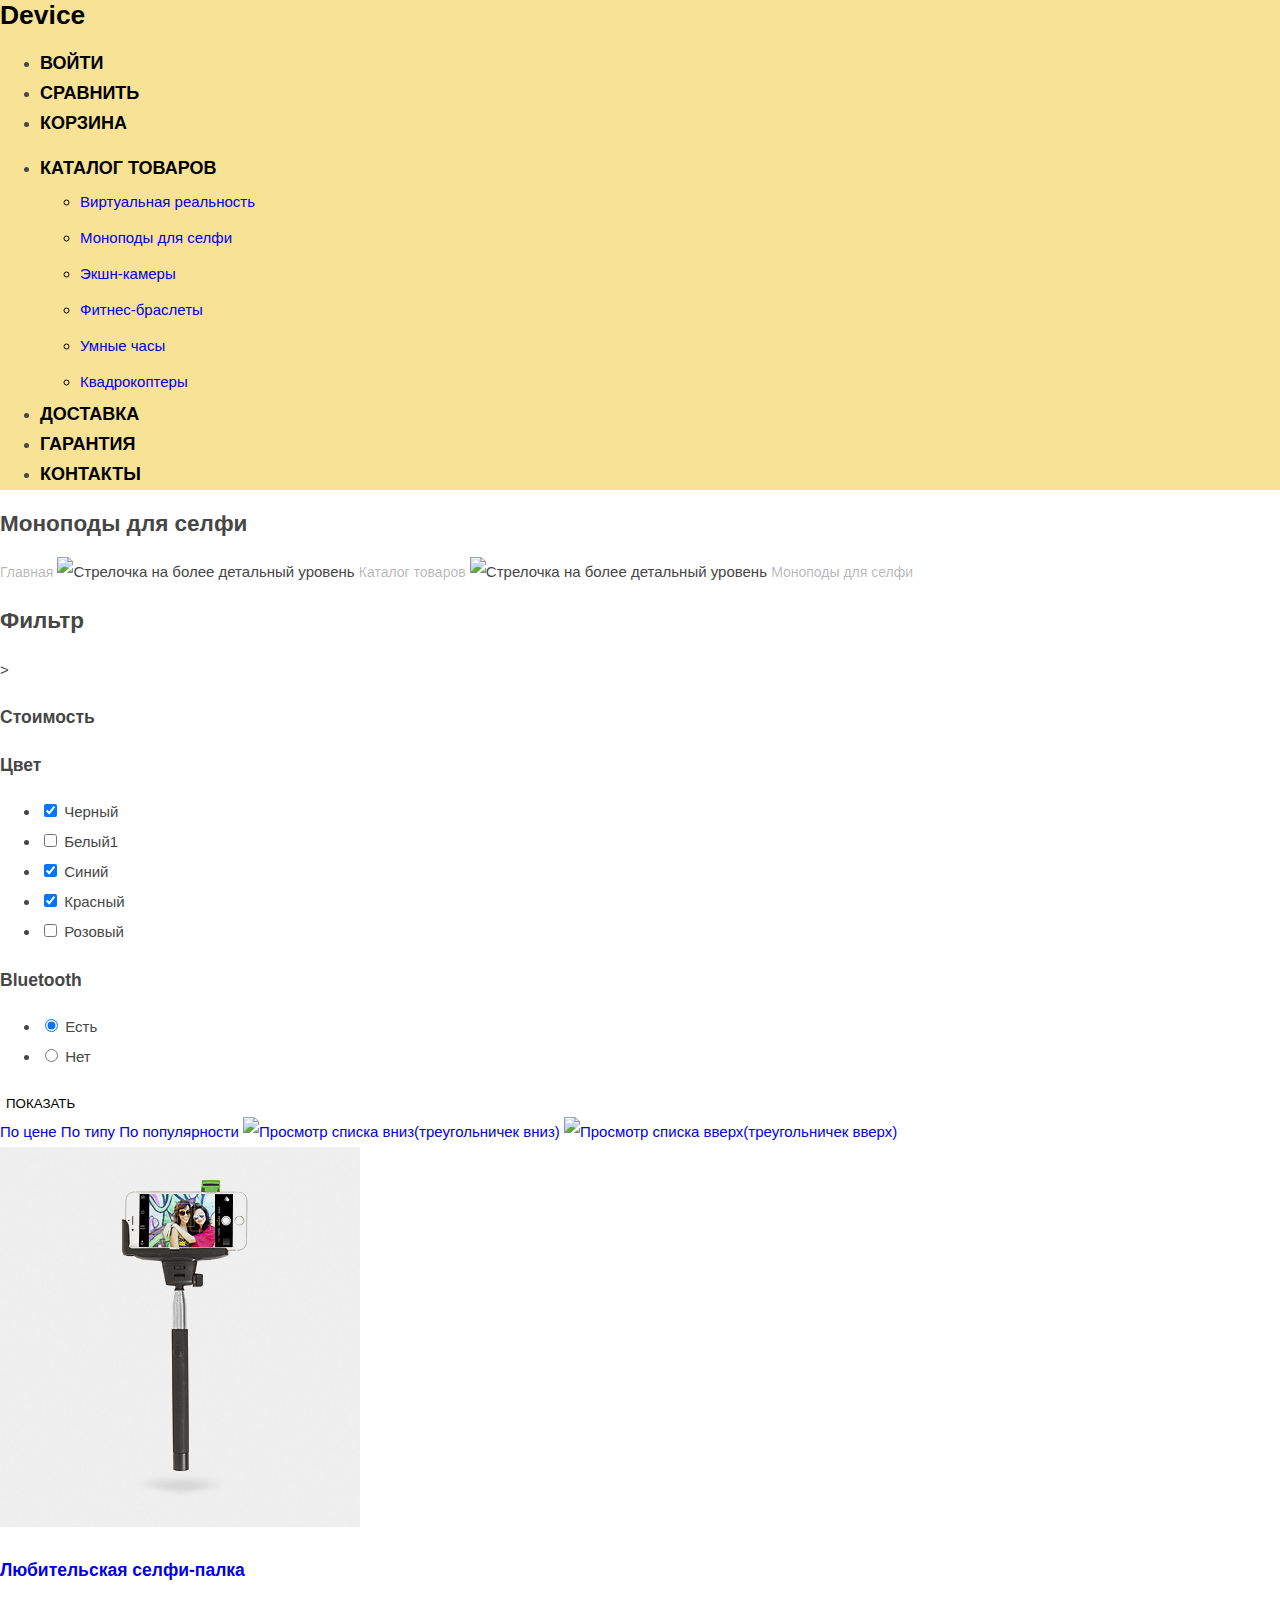
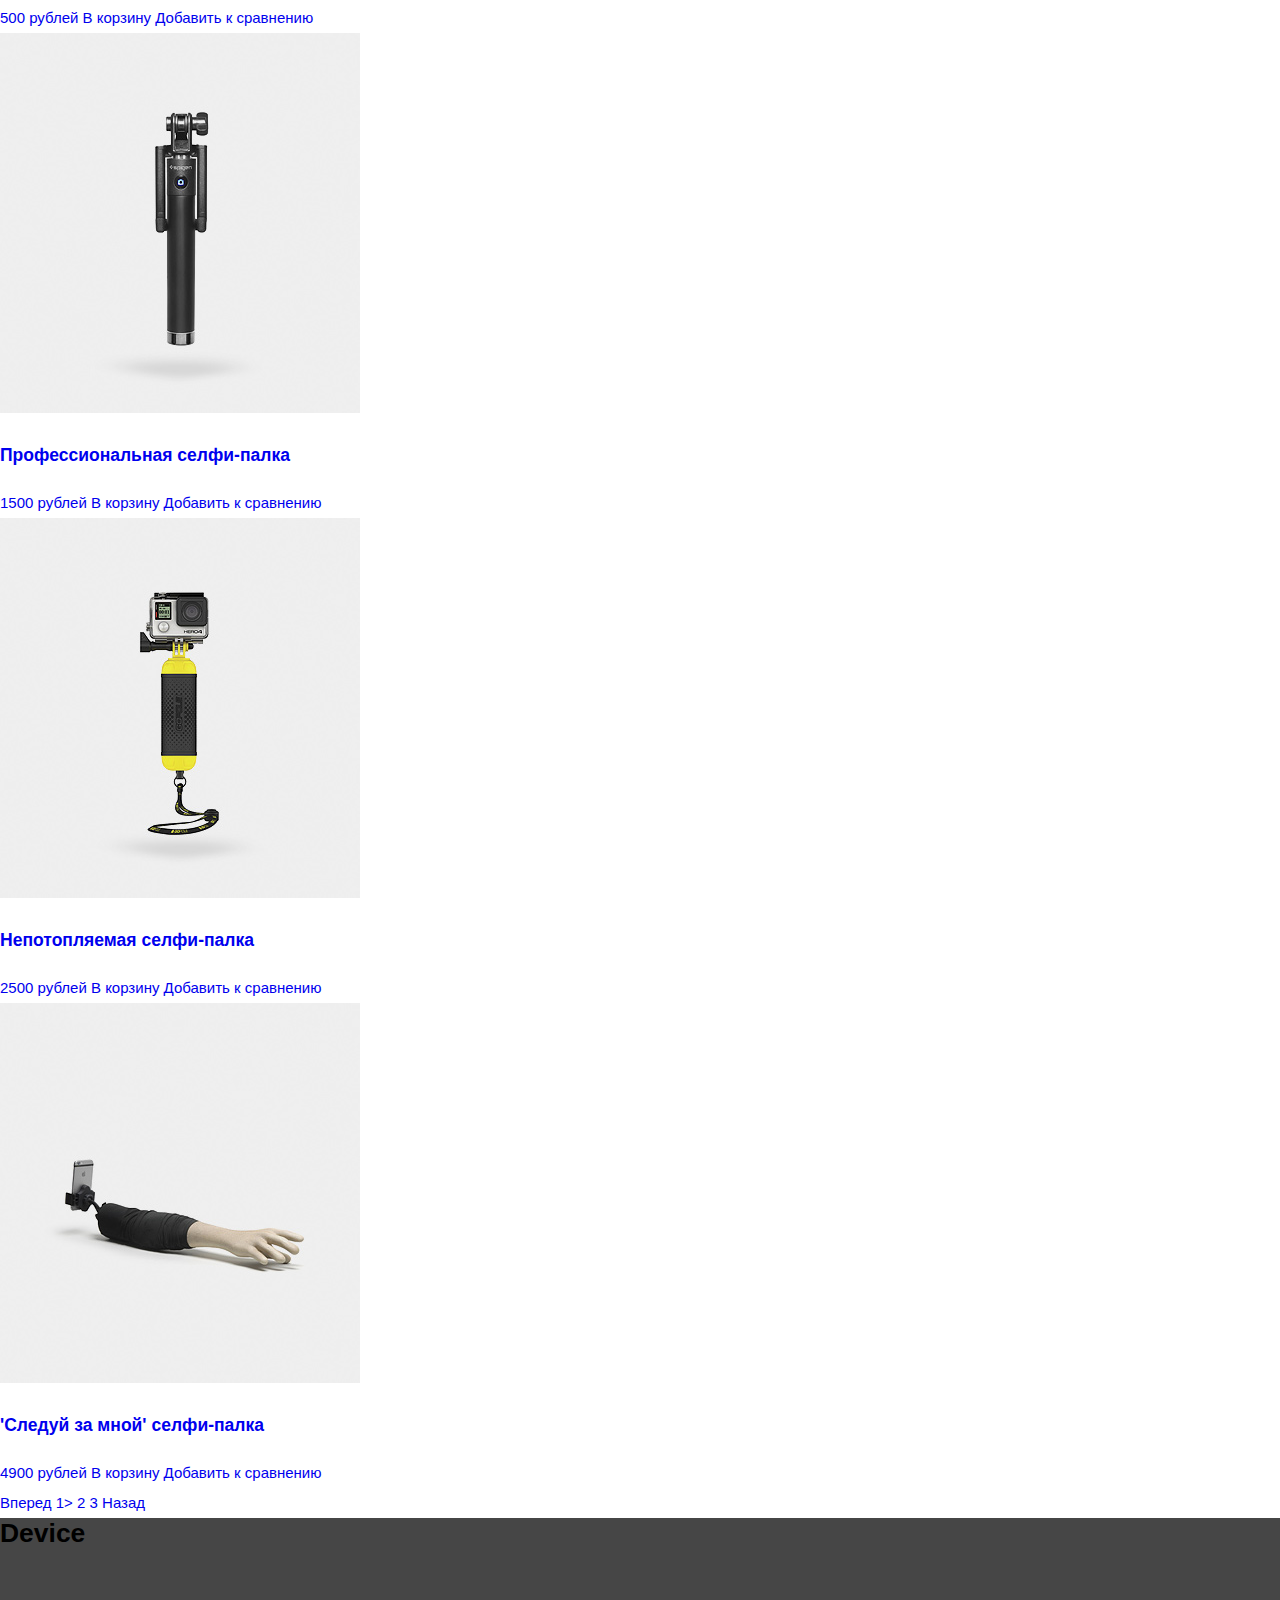
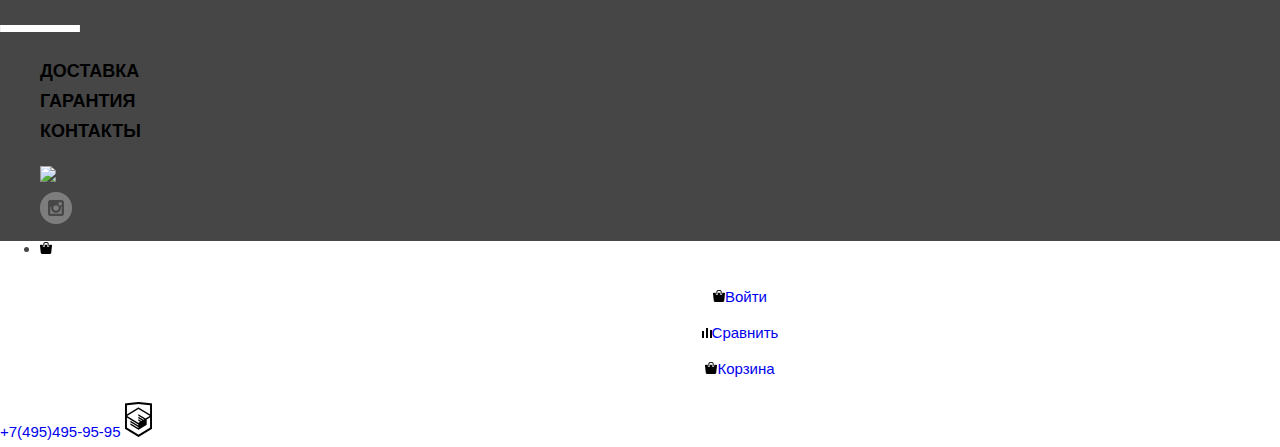
==== commit de016366: "исправления css" ====
--- a/catalog.html
+++ b/catalog.html
@@ -5,7 +5,7 @@
   <title>HTML Academy: Девайс</title>
   <link rel="stylesheet" href="css/style.css">
 </head>
-<body>
+<body class="inner-page">
 <header class="main-header">
   <div class="logo">
     <a class="logo-text" href="index.html">Device </a>
@@ -43,7 +43,7 @@
 </header>
 <main>
   <h2 class="title">Моноподы для селфи</h2>
-  <div class="breadcrums">
+  <div class="breadcrumbs">
     <a href="#">Главная</a>
     <img src="nav-arrow.png" alt="Стрелочка на более детальный уровень">
     <a href="#">Каталог товаров</a>
--- a/css/style.css
+++ b/css/style.css
@@ -1,60 +1,265 @@
-
-/*Простой слайдер с анимированным переключением кадров*/
-.sliderA {
-  width: 1160px;
-  height: 486px;
-  border: 1px solid #888;
-  position: relative;
-  text-align: right;
-}
-/*Оформляем метки-кнопки. Кода много, но ничего сложного нет:*/
-
-.sliderA > input + label {
-  display: inline-block;
-  width: 10px;
-  height: 10px;
-  border-radius: 8px;
-  background: rgba(90, 90, 90, 0.8);
-  border: 2px solid rgba(190, 190, 190, 0.8);
-
-  cursor: pointer;
-
-  z-index: 100;
-  position: relative;
-
-  margin-right: 4px;
-  top: 90%;
-
-  transition: background 0.8s ease-out 0s;
-}
-
-.sliderA > input + label:hover {
-  background: rgba(250, 250, 250, 0.8);
-}
-
-.sliderA > input:checked + label {
-  background: rgba(220, 220, 220, 0.8);
-}
-
-/*Чтобы полностью отключить элемент и сделать его прозрачным для щелчков мышью, понадобится второе свойство: visibility: hidden.
-Однако visibility не позволяет задать частичную прозрачность. Элемент либо виден, либо нет.*/
-/*Поэтому мы будем при помощи transition анимировать оба свойства, чтобы добиться нужного нам эффекта.
-Суть метода в следующем:*/
-/*Когда пользователь переключает кадр, новый кадр появляется с visibility: visible, но с opacity: 0.*/
-/*Затем происходит анимация значения opacity у обоих кадров. У старого кадра она плавно опускается до нуля,
-а у нового — плавно поднимается до единицы.*/
-/*После завершения анимации, visibility старого кадра устанавливается в значение hidden,
-чтобы он не мешал щелчкам мышью по новому кадру.*/
-/*Вот такой код у меня получился:*/
-
-.sliderA > div {
-  visibility: hidden;
-  opacity: 0;
-  transition: opacity 0.8s ease-out 0.1s, visibility 0.1s ease-out 0.9s;
-}
-
-.sliderA > input:checked + label + div {
-  visibility: visible;
-  opacity: 1;
-  transition: opacity 0.8s ease-out 0.1s, visibility 0.1s ease-out 0s;
-}
+body {
+  padding: 0;
+  margin: 0;
+  font-family: "Open Sans", "Arial", sans-serif;
+  font-size: 15px;
+  line-height: 30px;
+  font-weight: 300;
+  color: #464646;
+}
+a {
+  text-decoration: none;
+}
+
+.logo-text {
+  font-family: "Gilroy", "Arial", sans-serif;
+  font-size: 26.46px;
+  color: #000000;
+  font-weight: bold;
+}
+
+.main-header {
+  background-color: #f7e296;
+}
+.search {
+font-family: "Open Sans", "Arial", sans-serif;
+font-size: 15px;
+line-height: 30px;
+font-weight: 300;
+color: #464646;
+}
+.user-button {
+
+  font-family: "Gilroy","Arial", sans-serif;
+  font-size: 18px;
+  line-height: 24px;
+  color: #000000;
+  font-weight: bold;
+  text-transform: uppercase;
+}
+
+.nav-link {
+
+  font-family: "Gilroy","Arial", sans-serif;
+  font-size: 18px;
+  line-height: 24px;
+  color: #000000;
+  font-weight: bold;
+  text-transform: uppercase;
+}
+.sub-nav-item{
+  font-family: "Open Sans", "Arial", sans-serif;
+  font-size: 15px;
+  line-height: 36px;
+  font-weight: 300;
+  color: rgb(0, 0, 0);
+}
+/*!*Закончился хедер, начинается боди*!_________________________________*/
+
+.slide-description-paragraphs {
+  font-family: "Gilroy","Arial", sans-serif;
+  font-size: 47px;
+  line-height: 56px;
+  color: rgb(0, 0, 0);
+  font-weight: bold;
+}
+.slide-description-paragraph {
+  font-family: "Open Sans", "Arial", sans-serif;
+  font-size: 15px;
+  line-height: 30px;
+  font-weight: 300;
+  color: #464646;
+}
+.slide-description-more {
+  font-family: "Gilroy","Arial", sans-serif;
+  font-size: 18px;
+  line-height: 24px;
+  color: rgb(0, 0, 0);
+  font-weight: bold;
+  text-transform: uppercase;
+}
+.slide-description-td {
+  font-family: "Gilroy","Arial", sans-serif;
+  color: rgb(0, 0, 0);
+  font-weight: 300;
+  font-size: 36px;
+  line-height:48px;
+}
+.slide-description-th {
+  font-family: "Open Sans", "Arial", sans-serif;
+  color: rgb(70, 70, 70);
+  line-height: 20px;
+  font-size: 13px;
+  font-weight: 300;
+}
+
+.product-section{
+  font-family: "Gilroy","Arial", sans-serif;
+  font-size: 18px;
+  font-weight: bold;
+  line-height:24px;
+  color: rgb(0, 0, 0);}
+
+.product-img {
+  width: 160px;
+  height: 160px;
+}
+/*Серый фон доставки итд*/
+.slide-services {
+  background-color: #e5e5e5;
+}
+ .slide-block-service {
+
+   font-family: "Gilroy","Arial", sans-serif;
+   color: rgb(247, 225, 132);
+   text-transform: uppercase;
+   font-size: 18px;
+   font-weight: bold;
+   line-height:24px;
+ }
+.logotype
+{width: 260px;
+  height: 100px;}
+
+ .about-us-h3 {
+  font-family: "Gilroy","Arial", sans-serif;
+  font-size: 47px;
+  font-weight: bold;
+  line-height: 48px;
+  color: rgb(0, 0, 0);}
+
+ .delivery-company-item {
+   font-family: "Gilroy","Arial", sans-serif;
+   font-weight: bold;
+   font-size: 15px;
+   line-height: 30px;
+   color: rgb(70, 70, 70);}
+
+.contact-link {
+  font-size: 18px;
+  line-height: 24px;
+  font-family:  "Gilroy","Arial", sans-serif;
+  color: rgb(0, 0, 0);
+  font-weight: bold;
+  text-transform: uppercase;}
+
+.contact {
+  font-family: "Gilroy","Arial", sans-serif;
+  font-size: 47px;
+  font-weight: bold;
+  line-height: 48px;
+  color: rgb(0, 0, 0);
+}
+.contact-link-map
+{width: 560px;
+  height: 222px;
+}
+/*FOOTEEEEEEEEEEEEEEEEEEEERRRRRRRRRRRRRRRRRRRRRRRR!!!!!!!!!!!!!!!!!!!!!!!!!!*/
+.main-footer
+{width: 1440px;
+  height: 323px;
+  background-color: #464646;
+}
+.footer-adress {
+
+  color: rgb(255, 255, 255);
+  font-family: "Open Sans", "Arial", sans-serif;
+  line-height: 30px;
+  font-size: 15px;
+  font-weight: 300;
+}
+/*.logo-text {*/
+  /*font-size: 48px;*/
+  /*font-family: "Gilroy","Arial", sans-serif;*/
+  /*color: #ffc600;*/
+  /*font-weight: bold;*/
+  /*text-transform: uppercase;*/
+ /*Что делать если высота строки АВТО????????????????????????? */
+}
+/*Цвет у параметров НАЙТИ итд не меняется на белый? В чем причина?*/
+.nav-footer-item {
+  font-size: 18px;
+  font-family: "Gilroy","Arial", sans-serif;
+  line-height: 24px;
+  color: #ffffff;
+  font-weight: bold;
+  text-transform: uppercase;
+  text-align: center;
+}
+.user-buttons-footer {
+  font-size: 15px;
+  font-family: "Open Sans", "Arial", sans-serif;
+  color: rgb(255, 255, 255);
+  line-height: 36px;
+  text-align: center;
+}
+/*____________________________________________________________________________________*/
+/*WRITE US!!!!!!!!!!!!!*/
+/*Это просто ПИЗДЕЕЕЕЕЕЕЕЕЕЕЕЕЕЕЕЕЕЕЕЕЕЕЕЕЦ!*/
+Покой
+
+Наведение
+
+input:hover, textarea:hover {
+  background: #f2f2f2; /* Цвет фона под окантовкой */
+}
+
+Фокус
+
+input:focus, textarea:focus {
+  background: #ffffff; /* Цвет фона под окантовкой */
+  border: 2px solid #ffc600; /* Рамка вокруг текстового поля */
+}
+
+
+Невалидное значение
+input:invalid {
+  background: #f6dada; /* Красный цвет фона */
+}
+input:valid {
+  background: #ffffff; /* white цвет фона */
+}
+/*--------_______________________________________________________________________________*/
+.write-us-name {
+  font-family: "Gilroy","Arial", sans-serif;
+  color: rgb(0, 0, 0);
+  font-weight: bold;
+  line-height: 24px;
+  font-size: 18px;
+}
+.write-us-e-mail {
+  font-family: "Gilroy","Arial", sans-serif;
+  color: rgb(0, 0, 0);
+  font-weight: bold;
+  line-height: 24px;
+  font-size: 18px;
+}
+.write-us-letter-text{
+  font-family: "Gilroy","Arial", sans-serif;
+  color: rgb(0, 0, 0);
+  font-weight: bold;
+  line-height: 24px;
+  font-size: 18px;
+}
+.button {
+  text-align: center;
+  border: none;
+  vertical-align: middle;
+  text-transform: uppercase;
+  background-color: #ffffff;}
+/*list2_______________________________________*/
+.titel h2 {
+  font-family: "Gilroy","Arial", sans-serif;
+  color: rgb(0, 0, 0);
+  font-weight: bold;
+  line-height: 48px;
+  font-size: 47px;}
+
+.breadcrumbs a {
+  font-size: 14px;
+  font-family: "OpenSans" ,"Arial", sans-serif;
+  color: rgba(0, 0, 0, 0.302);
+  line-height: 24px;
+  font-weight: 300;
+
+}
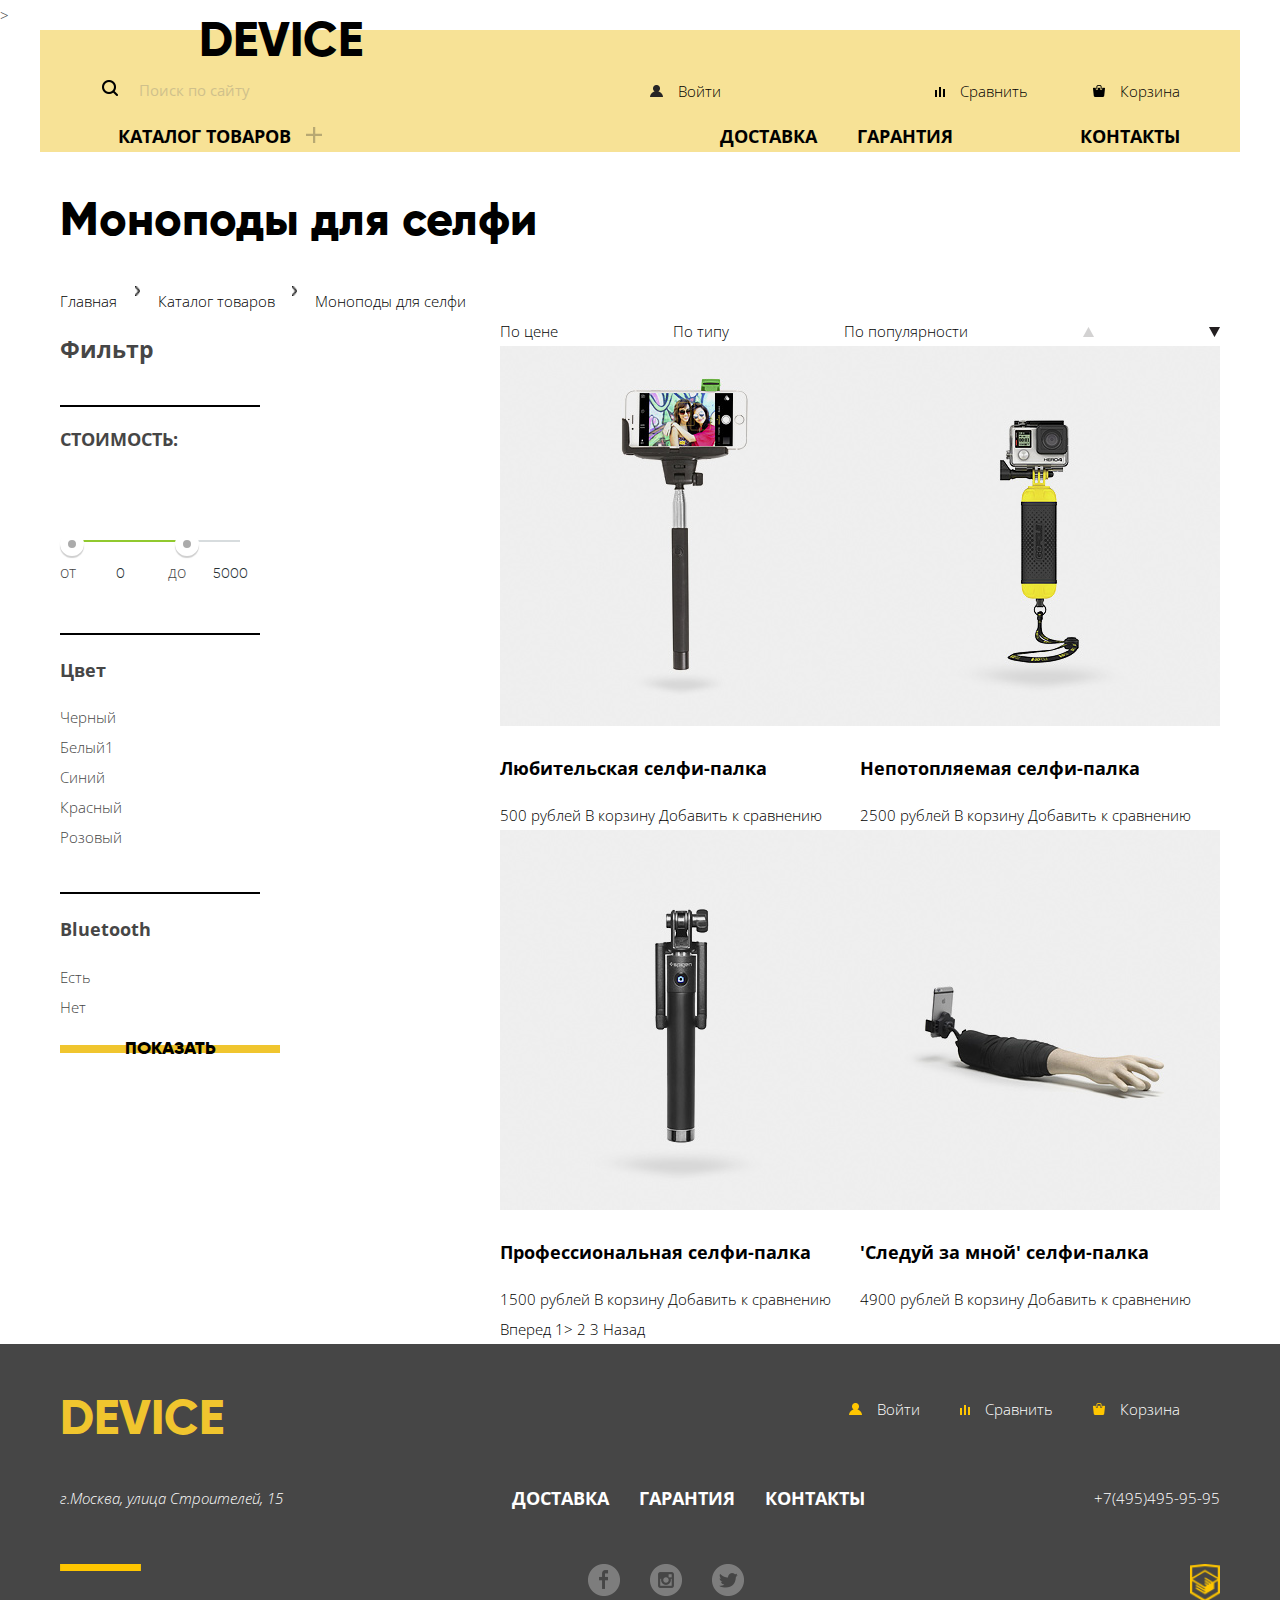
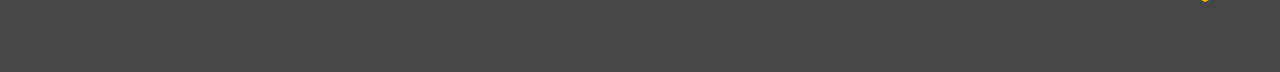
==== commit 027e5b96: "Slider" ====
--- a/catalog.html
+++ b/catalog.html
@@ -4,206 +4,253 @@
   <meta charset="utf-8">
   <title>HTML Academy: Девайс</title>
   <link rel="stylesheet" href="css/style.css">
+  <link href="https://fonts.googleapis.com/css?family=Open+Sans:300,400,700" rel="stylesheet">
+  <link href="css/normalize.css" rel="stylesheet">
 </head>
-<body class="inner-page">
-<header class="main-header">
-  <div class="logo">
-    <a class="logo-text" href="index.html">Device </a>
-  </div>
-  <div class="user-interface">
-    <span class="user-form"></span>
-    <ul class="user-buttons">
-      <li><a class="user-button" href="#">Войти</a></li>
-      <li><a class="user-button" href="#">Сравнить</a></li>
-      <li><a class="user-button" href="#">Корзина</a></li>
-    </ul>
-  </div>
-  <nav class="nav">
-    <ul class="nav-items">
-      <li class="nav-item">
-        <a class="nav-link" href="#">Каталог товаров</a>
-        <ul class="sub-nav-items">
-          <li class="sub-nav-item"><a class="sub-nav-link" href="#">Виртуальная реальность</a></li>
-          <li class="sub-nav-item"><a class="sub-nav-link" href="#">Моноподы для селфи</a></li>
-          <li class="sub-nav-item"><a class="sub-nav-link" href="#">Экшн-камеры</a></li>
-        </ul>
-        <ul class="sub-nav-items">
-          <li class="sub-nav-item"><a class="sub-nav-link" href="#">Фитнес-браслеты </a></li>
-          <li class="sub-nav-item"><a class="sub-nav-link" href="#">Умные часы</a></li>
-        </ul>
-        <ul class="sub-nav-items">
-          <li class="sub-nav-item"><a class="sub-nav-link" href="#">Квадрокоптеры</a></li>
-        </ul>
-      </li>
-      <li class="nav-item"><a class="nav-link" href="#">Доставка</a></li>
-      <li class="nav-item"><a class="nav-link" href="#">Гарантия</a></li>
-      <li class="nav-item"><a class="nav-link" href="#">Контакты</a></li>
-    </ul>
-  </nav>
+<body class="inner-pages">
+<header class="inner-page">>
+  <div class="logo container">
+    <a class="logo-text" href="index.html">Device</a>
+  </div>
+  <div class="header-wrapper container">
+    <div class="user-interface">
+      <form action="#">
+        <img src=" img/search.png">
+        <input class="search-input" type="search" size=”15” maxlength=”36” placeholder="Поиск по сайту">
+        <input class="search-submit" type="submit" value="Найти">
+      </form>
+      <div class="user-buttons">
+        <ul class="user-buttons-items">
+          <li><a class="user-button login-link" href="#"><img class="user-button-icon" src="img/user.png">Войти</a></li>
+        </ul>
+        <ul class="user-buttons-items">
+          <li><a class="user-button" href="#"><img class="user-button-icon" src="img/compare.png">Сравнить</a></li>
+          <li><a class="user-button" href="#"><img class="user-button-icon" src="img/cart.png">Корзина</a></li>
+        </ul>
+      </div>
+    </div>
+    <div class="nav-interface">
+      <nav class="nav">
+        <ul class="nav-items">
+          <li class="nav-item">
+            <a class="nav-link" href="#">Каталог товаров<img class="nav-link-icon" src="img/plus.png"></a>
+            <div class="sub-nav-tabel">
+              <ul class="sub-nav-items">
+                <li class="sub-nav-item"><a class="sub-nav-link" href="#">Виртуальная реальность</a></li>
+                <li class="sub-nav-item"><a class="sub-nav-link" href="#">Моноподы для селфи</a></li>
+                <li class="sub-nav-item"><a class="sub-nav-link" href="#">Экшн-камеры</a></li>
+              </ul>
+              <ul class="sub-nav-items">
+                <li class="sub-nav-item"><a class="sub-nav-link" href="#">Фитнес-браслеты </a></li>
+                <li class="sub-nav-item"><a class="sub-nav-link" href="#">Умные часы</a></li>
+              </ul>
+              <ul class="sub-nav-items">
+                <li class="sub-nav-item"><a class="sub-nav-link" href="#">Квадрокоптеры</a></li>
+              </ul>
+            </div>
+          </li>
+        </ul>
+        <div class="nav-buttons">
+          <ul class="nav-item-buttons">
+            <li class="nav-item"><a class="nav-link" href="#">Доставка</a></li>
+            <li class="nav-item"><a class="nav-link" href="#">Гарантия</a></li>
+          </ul>
+          <ul class="nav-item-buttons">
+            <li class="nav-item"><a class="nav-link" href="#">Контакты</a></li>
+          </ul>
+        </div>
+      </nav>
+    </div>
+  </div>
 </header>
-<main>
+<main class="container">
   <h2 class="title">Моноподы для селфи</h2>
   <div class="breadcrumbs">
     <a href="#">Главная</a>
-    <img src="nav-arrow.png" alt="Стрелочка на более детальный уровень">
+    <img class="nav-arrow" src="img/nav-arrow.png" alt="Стрелочка на более детальный уровень">
     <a href="#">Каталог товаров</a>
-    <img src="nav-arrow.png" alt="Стрелочка на более детальный уровень">
+    <img class="nav-arrow" src="img/nav-arrow.png" alt="Стрелочка на более детальный уровень">
     <a href="#">Моноподы для селфи</a>
   </div>
-  <section class="content">
+  <section class="content ">
     <form class="filters">
-      <h2>Фильтр</h2>>
-      <div class="filter-cost">
-        <h3>Стоимость</h3>
-        <div class="cost"></div>
-      </div>
-      <div class="filter-color">
-        <h3>Цвет</h3>
-        <ul>
-          <li class="color-option">
-            <input class="visually-hidden filter-input filter-input-checkbox" type="checkbox" id="filter-color-black"
-                   name="black" checked>
-            <label for="filter-color-black">Черный</label>
-          </li>
-          <li class="color-option">
-            <input class="visually-hidden filter-input filter-input-checkbox" type="checkbox" id="filter-color-white"
-                   name="filter-color-white">
-            <!--Не checked тк не выбрано окошко-->
-            <label for="filter-color-white">Белый1</label>
-          </li>
-          <li class="color-option">
-            <input class="visually-hidden filter-input filter-input-checkbox" type="checkbox" id="filter-color-blue"
-                   name="filter-color-blue"
-                   checked>
-            <label for="filter-color-blue">Синий</label>
-          </li>
-          <li class="color-option">
-            <input class="visually-hidden filter-input filter-input-checkbox" type="checkbox" id="filter-color-red"
-                   name="filter-color-red"
-                   checked>
-            <label for="filter-color-red">Красный</label>
-          </li>
-          <li class="color-option">
-            <input class="visually-hidden filter-input filter-input-checkbox" type="checkbox" id="filter-color-pink"
-                   name="filter-color-pink">
-            <label for="filter-color-pink">Розовый</label>
-          </li>
-        </ul>
-      </div>
-      <div class="filter-bluetooth">
+      <h2>Фильтр</h2>
+      <div class="filter">
+        <div class="filter-cost">
+          <div class="black-line"></div>
+          <form method="get" action="https://echo.htmlacademy.ru">
+            <fieldset class="filter-item">
+              <legend>Стоимость:</legend>
+              <div class="range-filter">
+                <div class="range-controls">
+                  <div class="scale">
+                    <div class="bar"></div>
+                  </div>
+                  <div class="toggle toggle-min"></div>
+                  <div class="toggle toggle-max"></div>
+                </div>
+                <div class="price-controls">
+                  <label class="min-price">от <input name="min-price" type="text" value="0"></label>
+                  <label class="max-price">до <input name="max-price" type="text" value="5000"></label>
+                </div>
+              </div>
+            </fieldset>
+          </form>
+        </div>
+        <div class="filter-color">
+          <div class="black-line"></div>
+          <h3>Цвет</h3>
+          <ul>
+            <li class="color-option">
+              <input class="visually-hidden filter-input filter-input-checkbox" type="checkbox" id="filter-color-black"
+                     name="black" checked>
+              <label for="filter-color-black">Черный</label>
+            </li>
+            <li class="color-option">
+              <input class="visually-hidden filter-input filter-input-checkbox" type="checkbox" id="filter-color-white"
+                     name="filter-color-white">
+              <!--Не checked тк не выбрано окошко-->
+              <label for="filter-color-white">Белый1</label>
+            </li>
+            <li class="color-option">
+              <input class="visually-hidden filter-input filter-input-checkbox" type="checkbox" id="filter-color-blue"
+                     name="filter-color-blue"
+                     checked>
+              <label for="filter-color-blue">Синий</label>
+            </li>
+            <li class="color-option">
+              <input class="visually-hidden filter-input filter-input-checkbox" type="checkbox" id="filter-color-red"
+                     name="filter-color-red"
+                     checked>
+              <label for="filter-color-red">Красный</label>
+            </li>
+            <li class="color-option">
+              <input class="visually-hidden filter-input filter-input-checkbox" type="checkbox" id="filter-color-pink"
+                     name="filter-color-pink">
+              <label for="filter-color-pink">Розовый</label>
+            </li>
+          </ul>
+        </div>
+        <div class="filter-bluetooth">
+          <div class="black-line"></div>
           <h3>Bluetooth</h3>
           <ul>
             <li class="bluetooth-option">
-              <input class="visually-hidden filter-input filter-input-radio" type="radio" id="yes" checked name="filter-bluetooth">
+              <input class="visually-hidden filter-input filter-input-radio" type="radio" id="yes" checked
+                     name="filter-bluetooth">
               <label for="yes">Есть</label>
             </li>
             <li class="bluetooth-option">
-              <input class="visually-hidden filter-input filter-input-radio" type="radio" id="no" name="filter-bluetooth">
+              <input class="visually-hidden filter-input filter-input-radio" type="radio" id="no"
+                     name="filter-bluetooth">
               <label for="no">Нет</label>
             </li>
           </ul>
-      </div>
-      <button type="submit" class="filter-button button">Показать</button>
-    </form>
-    <div class="main-content">
-      <section class="sorting-title">
-        <a href="#">По цене</a>
-        <a href="#">По типу</a>
-        <a href="#">По популярности</a>
-        <a href="#"><img src="#" alt="Просмотр списка вниз(треугольничек вниз)"></a>
-        <a href="#"><img src="#" alt="Просмотр списка вверх(треугольничек вверх)"></a>
-      </section>
-      <section class="products">
-
-        <a href="#">
-          <img src="img/item-1.jpg" alt="Картинка Любительская селфи-палка">
-          <div class="products-lovely">
-            <h3>Любительская селфи-палка</h3>
-            <span>500 рублей</span>
-            <span>В корзину</span>
-            <span>Добавить к сравнению</span>
+          <button type="submit" class="button-yellow">Показать</button>
+        </div>
+      </div>
+      </div>
+      <div class="main-content">
+        <section class="sorting-title">
+          <a href="#">По цене</a>
+          <a href="#">По типу</a>
+          <a href="#">По популярности</a>
+          <a href="#"><img src="img/icon-up-dir.png" alt="Просмотр списка вниз(треугольничек вниз)"></a>
+          <a href="#"><img src="img/icon-down-dir.png" alt="Просмотр списка вверх(треугольничек вверх)"></a>
+        </section>
+        <section class="products">
+          <div class="products-lovely-1">
+            <a href="#">
+              <img src="img/item-1.jpg" alt="Картинка Любительская селфи-палка">
+              <div class="products-lovely">
+                <h3>Любительская селфи-палка</h3>
+                <span>500 рублей</span>
+                <span>В корзину</span>
+                <span>Добавить к сравнению</span>
+              </div>
+            </a>
+            <a href="#">
+              <img src="img/item-2.jpg" alt="Картинка Профессиональная селфи-палка">
+              <div class="products-professional">
+                <h3>Профессиональная селфи-палка</h3>
+                <span>1500 рублей</span>
+                <span>В корзину</span>
+                <span>Добавить к сравнению</span>
+              </div>
+            </a>
           </div>
-        </a>
-        <a href="#">
-          <img src="img/item-2.jpg" alt="Картинка Профессиональная селфи-палка">
-          <div class="products-professional">
-            <h3>Профессиональная селфи-палка</h3>
-            <span>1500 рублей</span>
-            <span>В корзину</span>
-            <span>Добавить к сравнению</span>
+          <div class="products-lovely-2">
+            <a href="#">
+              <img src="img/item-3.jpg" alt="Картинка Непотопляемая селфи-палка">
+              <div class="products-unsinkable">
+                <h3>Непотопляемая селфи-палка</h3>
+                <span>2500 рублей</span>
+                <span>В корзину</span>
+                <span>Добавить к сравнению</span>
+              </div>
+            </a>
+            <a href="#">
+              <img src="img/item-4.jpg" alt="Картинка 'Следуй за мной' селфи-палка">
+              <div class="products-unsinkable">
+                <h3>'Следуй за мной' селфи-палка</h3>
+                <span>4900 рублей</span>
+                <span>В корзину</span>
+                <span>Добавить к сравнению</span>
+              </div>
+            </a>
           </div>
-        </a>
-        <a href="#">
-          <img src="img/item-3.jpg" alt="Картинка Непотопляемая селфи-палка">
-          <div class="products-unsinkable">
-            <h3>Непотопляемая селфи-палка</h3>
-            <span>2500 рублей</span>
-            <span>В корзину</span>
-            <span>Добавить к сравнению</span>
-          </div>
-        </a>
-        <a href="#">
-          <img src="img/item-4.jpg" alt="Картинка 'Следуй за мной' селфи-палка">
-          <div class="products-unsinkable">
-            <h3>'Следуй за мной' селфи-палка</h3>
-            <span>4900 рублей</span>
-            <span>В корзину</span>
-            <span>Добавить к сравнению</span>
-          </div>
-        </a>
-      </section>
-      <section class="page-navigations">
-        <a href="#">Вперед</a>
-        <a href="#">1></a>
-        <a href="#">2</a>
-        <a href="#">3</a>
-        <a href="#">Назад</a>
-      </section>
-    </div>
+        </section>
+        <section class="page-navigations">
+          <a href="#">Вперед</a>
+          <a href="#">1></a>
+          <a href="#">2</a>
+          <a href="#">3</a>
+          <a href="#">Назад</a>
+        </section>
+      </div>
   </section>
 </main>
-<footer class="main-footer">
-  <div class="main-footer-contact">
-    <div class="logo">
-      <a class="logo-text" href="index.html">Device </a>
-    </div>
-    <p class="footer-adress">
-    <address>г.Москва, улица Строителей, 15</address>
-    </p>
-    <img src="img/Layer 6 copy 5.png">
-  </div>
-  <!--**********************************************-->
-  <!-- молодец что использовала nav хотя по тегу много споров -->
-  <!--**********************************************-->
-  <nav class="nav-footer">
-    <ul class="nav-footer-items">
-      <li class="nav-footer-item"><a class="nav-link" href="#">Доставка</a></li>
-      <li class="nav-footer-item"><a class="nav-link" href="#">Гарантия</a></li>
-      <li class="nav-footer-item"><a class="nav-link" href="#">Контакты</a></li>
-    </ul>
-  </nav>
-  <ul class="nav-footer-websites">
-    <li class="nav-footer-website"><a class="nav-link" href="facebook.com">
-      <img src="#"></a></li>
-    <li class="nav-footer-website"><a class="nav-link" href="instagram.com">
-      <!-- (｡◕‿◕｡) -->
-      <img src="img/insta.png"></a></li>
-    <li class="nav-footer-website"><a class="nav-link" href="twitter.com"><img src="img/cart.png"></a></li>
-  </ul>
-  <div class="user-interface-footer">
-    <span class="user-form-footer"></span>
-    <ul class="user-buttons-footer">
-      <li><a class="user-button-footer" href="#"><img src="img/cart.png">Войти</a></li>
-      <li><a class="user-button-footer" href="#"><img src="img/compare.png">Сравнить</a></li>
-      <li><a class="user-button-footer" href="#"><img src="img/cart.png">Корзина</a></li>
-    </ul>
-    <a href="tel:+7(495)495-95-95">+7(495)495-95-95</a>
-    <img src="img/logo-html.png" alt="HTML-academy">
+<footer class="footer">
+  <div class="footer-wrapper container">
+    <!--_______________________________________________-->
+    <div class="footer-nav ">
+      <div class="logo">
+        <a class="logo-text logo-footer footer-left" href="index.html">Device </a>
+      </div>
+      <div class="user-buttons user-buttons-footer">
+        <ul class="user-buttons-items user-buttons-items-footer">
+          <li><a class="user-button login-link" href="#"><img class="user-button-icon" src="img/user-Y.png">Войти</a>
+          </li>
+          <li><a class="user-button" href="#"><img class="user-button-icon" src="img/compare-Y.png">Сравнить</a></li>
+          <li><a class="user-button" href="#"><img class="user-button-icon" src="img/cart-Y.png">Корзина</a></li>
+        </ul>
+      </div>
+    </div>
+    <!--___________________________________________-->
+    <div class="websites-wrapper">
+      <address class="address">г.Москва, улица Строителей, 15</address>
+      <nav class="nav-footer">
+        <ul class="nav-footer-items">
+          <li class="nav-footer-item"><a class="nav-link nav-link-f" href="#">Доставка</a></li>
+          <li class="nav-footer-item"><a class="nav-link nav-link-f" href="#">Гарантия</a></li>
+          <li class="nav-footer-item"><a class="nav-link nav-link-f" href="#">Контакты</a></li>
+        </ul>
+      </nav>
+      <a class="tel-number" href="tel:+7(495)495-95-95">+7(495)495-95-95</a>
+    </div>
+    <!--___________________________________________________-->
+    <div class="user-interface-footer">
+      <img src="img/Layer 6 copy 5-Y.png" width="81px" height="7px">
+      <div class="footer-websites">
+        <ul class="nav-footer-websites">
+          <li class="nav-footer-website"><a class="nav-link" href="facebook.com"><img src="img/ФБ.png"></a></li>
+          <li class="nav-footer-website"><a class="nav-link" href="instagram.com"><img src="img/insta.png"></a></li>
+          <!-- (｡◕‿◕｡) -->
+          <li class="nav-footer-website"><a class="nav-link" href="twitter.com"><img src="img/Твитер.png"></a></li>
+        </ul>
+      </div>
+      <img src="img/logo-html-Y.png" alt="HTML-academy" width="30px" height="38px">
+    </div>
+    <!--________________________________________________________________________-->
   </div>
 </footer>
-</body>
-</html>
-<!--**********************************************-->
-<!-- Где всплывающие окна ??? -->
-<!-- Где карта ??? -->
-<!--**********************************************-->
--- a/css/style.css
+++ b/css/style.css
@@ -1,3 +1,25 @@
+@font-face {
+  font-family: 'Gilroy';
+  font-style: bold;
+  font-weight: 700;
+  src: local('Gilroy ExtraBold'), local('Gilroy-ExtraBold'), url(../fonts/gilroyextrabold.woff2) format('woff2')
+}
+
+@font-face {
+  font-family: 'Gilroy';
+  font-style: normal;
+  font-weight: 400;
+  src: local('Gilroy Light'), local('Gilroy-Light'), url(../fonts/gilroylight.woff2) format('woff2')
+}
+
+html {
+  box-sizing: border-box;
+}
+
+*, *::before, *::after {
+  box-sizing: inherit;
+}
+
 body {
   padding: 0;
   margin: 0;
@@ -7,259 +29,1026 @@
   font-weight: 300;
   color: #464646;
 }
+
+/*Убрать точки в списке*/
+ul {
+  list-style: none;
+  margin: 0;
+  padding: 0;
+}
+
 a {
   text-decoration: none;
+  color: #000000;
+}
+
+.visually-hidden {
+  display: none
+}
+
+.container {
+  margin-top: 0;
+  margin-right: auto;
+  margin-left: auto;
+  margin-bottom: 0;
+  max-width: 1200px;
+  padding-left: 20px;
+  padding-right: 20px;
+}
+
+.header {
+  padding-top:40px;
+  position:relative;
 }
 
 .logo-text {
   font-family: "Gilroy", "Arial", sans-serif;
-  font-size: 26.46px;
+  font-size: 48px;
+  line-height: 48px;
   color: #000000;
   font-weight: bold;
-}
-
-.main-header {
+  text-transform: uppercase;
+  position: absolute;
+  z-index: 20;
+  top: 16px;
+  left: 199px;
+}
+
+.header-wrapper {
+  position: relative;
+  padding-top: 25px;
   background-color: #f7e296;
-}
-.search {
-font-family: "Open Sans", "Arial", sans-serif;
-font-size: 15px;
-line-height: 30px;
-font-weight: 300;
-color: #464646;
-}
+  padding-left: 39px;
+
+}
+
+.user-interface {
+  display: flex;
+  justify-content: space-between;
+  align-items: center;
+  padding-top: 5px;
+  padding-left: 23px;
+}
+
+.user-button-icon {
+  margin-right: 15px;
+}
+
+/*Окно поиска*/
+.search-input {
+  border: none;
+  opacity: 0.3;
+  background-color: transparent;
+  margin-left: 15px;
+}
+
+.search-input:hover {
+  opacity: 0.6;
+  cursor: pointer;
+}
+
+.search-input:focus {
+  opacity: 1;
+}
+
+.search-submit {
+  visibility: hidden;
+  border: 2px solid #000000;
+  padding-top: 20px; /*верхний внутренний отступ*/
+  padding-left: 20px; /*левый внутренний отступ*/
+  padding-right: 20px; /*правый внутренний отступ*/
+  padding-bottom: 20px; /*нижний внутренний отступ*/
+  background-color: transparent;
+}
+
+.search-submit:hover {
+  background-color: #000000;
+  text-align: center;
+  cursor: pointer;
+  color: #fff;
+}
+
+.search-submit:focus {
+  color: rgba(255, 255, 255, 0.3);
+}
+
+/*________________войти___________________*/
+.user-buttons {
+  display: flex;
+  justify-content: space-between;
+  width: 51%;
+
+}
+
+.user-buttons-items {
+  display: flex;
+  justify-content: space-between;
+  width: 50%;
+}
+
 .user-button {
-
-  font-family: "Gilroy","Arial", sans-serif;
+  margin-right: 40px;
+}
+
+/*________________доставка гарантия контакты___________________________*/
+.nav {
+  display: flex;
+  justify-content: space-between;
+  padding-left: 39px;
+}
+
+/*Кнопки доставка гарантия контакты + Каталог*/
+.nav-link {
+  font-size: 18px;
+  font-weight: bold;
+  text-transform: uppercase;
+}
+
+.nav-link-icon {
+  margin-left: 15px;
+}
+
+.sub-nav-tabel {
+  display: none;
+  top: 100%;
+  left: 0;
+  width: 100%;
+  position: absolute;
+  padding-left: 60px;
+  padding-top: 50px;
+  padding-bottom: 50px;
+  z-index: 200;
+  background-color: #f7e296;
+}
+
+.sub-nav-tabel.active {
+  display: flex;
+}
+
+.sub-nav-items {
+  width: 200px;
+  margin-right: 50px;
+}
+
+.sub-nav {
+  display: flex;
+  justify-content: space-between;
+}
+
+.nav-buttons {
+  display: flex;
+  justify-content: space-between;
+  width: 500px;
+}
+
+.nav-item-buttons {
+  display: flex;
+  justify-content: space-between;
+}
+
+.nav-item {
+  margin-right: 40px;
+}
+
+/*__________________фитнес браслеты умные часы_________________________*/
+
+.sub-nav-link:hover {
+  opacity: .6;
+}
+
+.sub-nav-link:focus {
+  opacity: .3;
+}
+
+.nav-link:hover {
+  opacity: .6;
+}
+
+.nav-link:focus {
+  opacity: .3;
+}
+
+/*!*!*Закончился хедер, начинается боди*!_________________________________*!*/
+.slides {
+  padding-top: 60px;
+  background-image: linear-gradient(to bottom, #f7e296 160px, transparent 160px);
+  position: relative;
+  z-index: 20000000;
+}
+/*________________кружки переключения______________________*/
+.slider-controls {
+  position: absolute;
+  left: 90%;
+  bottom: 180px;
+  z-index: 100;
+
+  display: flex;
+  justify-content: space-between;
+
+  width: 80px;
+
+  text-align: center;
+  font-size: 0;
+}
+
+.slider-controls label {
+  position: relative;
+
+  display: inline-block;
+  width: 12px;
+  height: 12px;
+  padding: 2px;
+  border:1px solid #000;
+  border-radius: 50%;
+  cursor: pointer;
+}
+
+
+#product-1:checked ~ .slider-controls .slider-controls-item--1::before,
+#product-2:checked ~ .slider-controls .slider-controls-item--2::before,
+#product-3:checked ~ .slider-controls .slider-controls-item--3::before {
+  content: "";
+
+  position: absolute;
+  top: 2px;
+  left: 2.1px;
+  z-index: 1;
+
+  width: 6px;
+  height: 6px;
+
+  border:1px solid #000;
+
+  border-radius: 50%;
+}
+
+
+/*________________________________________*/
+.slides-wrapper {
+  display: flex;
+}
+
+.slide {
+  display: none;
+  position: relative;
+  width: 100%;
+  justify-content: space-between;
+}
+
+/*шрифт не соответствует*/
+.slide:before {
+  content: "01";
+  font-size: 180px;
+  color: #ffff;
+  position: absolute;
+  height: 179px;
+  line-height: 179px;
+  top: -31px;
+  right: 0;
+  font-family: "Gilroy", "Arial", sans-serif;
+  font-weight: bold;
+}
+.slide-description-paragraphs {
+  font-size: 47px;
+  line-height: 56px;
+  font-family: "Gilroy", "Arial", sans-serif;
+  font-weight: bold;
+  color: #000000;
+}
+
+/*!*Подробнее*!*/
+.button-yellow {
+  display: block;
+  width: 220px;
+  text-align: center;
+  position: relative;
   font-size: 18px;
   line-height: 24px;
+  text-transform: uppercase;
+  background-color: transparent;
+  border: none;
+  font-family: "Gilroy", "Arial", sans-serif;
+  font-weight: bold;
   color: #000000;
-  font-weight: bold;
-  text-transform: uppercase;
-}
-
-.nav-link {
-
-  font-family: "Gilroy","Arial", sans-serif;
+  padding-top: 14px;
+  padding-bottom: 14px;
+
+}
+
+.button-yellow:before {
+  z-index: -1;
+  content: "";
+  position: absolute;
+  top: 23px;
+  left: 0;
+  width: 100%;
+  height: 8px;
+  background-color: #f0c52e;
+  transition: all 0.5s linear;
+}
+
+.button-yellow:hover:before {
+  top: 0;
+  height: 48px;
+}
+
+.button-yellow:active {
+  opacity: .6;
+}
+
+.slide-description-td {
+  padding-right: 80px;
+  font-size: 36px;
+  line-height: 48px;
+  font-family: "Gilroy", "Arial", sans-serif;
+  font-weight: 300;
+  color: #000000;
+
+}
+
+.slide-description-th {
+  line-height: 20px;
+  font-size: 13px;
+  font-weight: 300;
+  text-align: left;
+}
+
+
+#product-1:checked ~ .slider-list .slide:nth-child(1) {
+  display: flex;
+}
+
+#product-2:checked ~ .slider-list .slide:nth-child(2) {
+  display:  flex;
+}
+
+#product-3:checked ~ .slider-list .slide:nth-child(3) {
+  display: flex;
+}
+/*__________________slider________________________________________________*/
+
+/*-------------Секция продуктов с квадратиками-------------*/
+
+.products-items {
+  display: flex;
+  justify-content: space-between;
+}
+
+.products-item {
+  width: 160px;
+}
+
+.products-img-wrapper {
+  background-color: #f7e296;
+  display: flex;
+  justify-content: center;
+  align-items: center;
+  min-height: 160px;
+}
+
+.products-img-wrapper:hover {
+  background-color: #f0c52e;
+
+}
+
+.products-img-wrapper:active .products-img {
+  opacity: .3;
+}
+
+.products-img-wrapper-end {
+  align-items: flex-end;
+}
+
+.products-title {
+  font-size: 18px;
+  font-family: "Gilroy", Arial, sans-serif;
+  color: rgb(0, 0, 0);
+  font-weight: bold;
+  line-height: 24px;
+}
+
+/*---------------Доставка Гарантия Кредит---------------------------------------------*/
+
+.services {
+  margin-top: 75px;
+  background-image: linear-gradient(to top, #e5e5e5 290px, transparent 290px);
+}
+
+.services-wrapper {
+  padding-top: 75px;
+  padding-bottom: 125px;
+}
+
+.service-block {
+  display: flex;
+  justify-content: space-between;
+}
+
+.services-buttons-items {
+  position: relative;
+}
+
+.services-buttons-items:before {
+  content: "";
+  width: 7px;
+  height: 320px;
+  background-color: black;
+  position: absolute;
+  left: 293px;
+  top: 0px;
+
+}
+
+.service-buttons {
+  display: flex;
+  justify-content: space-between;
+}
+
+.service-button {
+  z-index: 2;
+  width: 160px;
+}
+
+.service-button.active {
+  color: #f7e184;
+}
+
+.service-button.active:before {
+  width: 300px;
+  background-color: #000;
+  height: 100%;
+  top: 0;
+}
+
+.vertical {
+  width: 7px;
+  height: 319px;
+  background-color: black;
+  position: absolute;
+  left: 420px;
+}
+
+.slide-service {
+  display: none;
+  width: 780px;
+  position: relative;
+}
+
+.slide-service.active {
+  display: flex;
+  justify-content: space-between;
+}
+
+/*-------------Логотипы-------------*/
+.logotypes-wrapper {
+  display: flex;
+  justify-content: space-between;
+  padding: 108px 42px 108px 60px;
+}
+
+.logotypes-link:hover .logotype {
+  display: none;
+}
+
+.logotypes-link:hover .logotype-hover {
+  display: block;
+}
+
+.logotype-hover {
+  display: none;
+}
+
+/*-------------О нас Контакты-------------*/
+.info-company-wrapper {
+  position: relative;
+  display: flex;
+  justify-content: space-between;
+  height: 660px;
+}
+
+.about-us {
+  width: 40%;
+
+}
+
+.rectangle-info {
+  width: 80px;
+  height: 7px;
+  background: #000000;
+}
+
+.about-us-title,
+.contact-title {
+  font-size: 47px;
+  line-height: 48px;
+  font-family: "Gilroy", "Arial", sans-serif;
+}
+
+.delivery-company-items {
+  font-family: "Gilroy", "Arial", sans-serif;
+  font-weight: bold;
+  color: #000000;
+  font-size: 16px;
+  margin-top: 90px;
+  margin-left: 35px;
+}
+
+.delivery-company-item {
+  position: relative;
+}
+
+.delivery-company-item:before {
+  content: "";
+  position: absolute;
+  top: 10px;
+  left: -20px;
+  width: 7px;
+  border-radius: 50%;
+  height: 7px;
+  background: #000000;
+}
+
+/*!*Подробнее*!*/
+.contact-link,
+.about-us-link {
+  display: block;
+  width: 220px;
+  text-align: center;
   font-size: 18px;
   line-height: 24px;
+  text-transform: uppercase;
+
+  font-family: "Gilroy", "Arial", sans-serif;
+  font-weight: bold;
   color: #000000;
+  padding-top: 14px;
+  padding-bottom: 14px;
+  position: absolute;
+  top: 550px;
+}
+
+.contact-link,
+.about-us-link:before {
+  z-index: -1;
+  content: "";
+  position: absolute;
+  top: 23px;
+  left: 0;
+  width: 100%;
+  height: 8px;
+  background-color: #f0c52e;
+  transition: all 0.5s linear;
+}
+
+.contact-link,
+.about-us-link :hover:before {
+  top: 0;
+  height: 48px;
+}
+
+.contact-link,
+.about-us-link:active {
+  opacity: .6;
+}
+
+.contact-link-map {
+  height: 220px;
+}
+
+.button-yellow-top {
+  margin-top: 70px;
+}
+
+/*____________________________________________________________________________*/
+.footer {
+  background-color: #464646;
+  padding-top: 50px;
+  padding-bottom: 67px;
+}
+
+/*_______________1я строка___________________*/
+.footer-nav {
+  display: flex;
+  justify-content: space-between;
+  margin-bottom: 40px;
+}
+
+.footer-left {
+  margin-left: 0px;
+}
+
+.logo-text-footer {
+  font-family: "Gilroy", "Arial", sans-serif;
+  font-size: 27px;
+  color: #000000;
   font-weight: bold;
   text-transform: uppercase;
 }
-.sub-nav-item{
-  font-family: "Open Sans", "Arial", sans-serif;
-  font-size: 15px;
-  line-height: 36px;
-  font-weight: 300;
-  color: rgb(0, 0, 0);
-}
-/*!*Закончился хедер, начинается боди*!_________________________________*/
-
-.slide-description-paragraphs {
-  font-family: "Gilroy","Arial", sans-serif;
-  font-size: 47px;
-  line-height: 56px;
-  color: rgb(0, 0, 0);
-  font-weight: bold;
-}
-.slide-description-paragraph {
+
+/*Одинаковые логотипы и в хедере и в футере, только цвет разный.*/
+.logo-footer {
+  color: #f0c52e;
+  position: static;
+}
+
+.user-buttons-footer {
+  color: #ffffff;
+  width: auto;
+}
+
+.user-buttons-items-footer {
+  width: auto;
+  color: #ffffff;
+}
+
+.user-buttons-footer a {
+  color: #fff;
+}
+
+/*_______________2я строка___________________*/
+
+.websites-wrapper {
+  display: flex;
+  justify-content: space-between;
+  margin-bottom: 50px;
+}
+
+.address {
+  padding: 0;
+  margin: 0;
   font-family: "Open Sans", "Arial", sans-serif;
   font-size: 15px;
   line-height: 30px;
   font-weight: 300;
-  color: #464646;
-}
-.slide-description-more {
-  font-family: "Gilroy","Arial", sans-serif;
+  color: #fff;
+}
+
+.nav-footer-items {
+  display: flex;
+  justify-content: space-between;
+}
+
+.nav-footer-items li {
+  margin-right: 30px;
+}
+
+.nav-footer-items li:last-child {
+  margin-right: 0;
+}
+
+.nav-link-f {
+  color: #fff;
+}
+
+.tel-number {
+  color: #fff;
+}
+
+/*_______________3я строка___________________*/
+
+.user-interface-footer {
+  display: flex;
+  justify-content: space-between;
+}
+
+.footer-websites {
+  display: flex;
+  justify-content: space-between;
+}
+
+.nav-footer-websites {
+  display: flex;
+  justify-content: space-between;
+}
+
+.nav-footer-website {
+  margin-right: 30px;
+}
+
+.nav-footer-website:last-child {
+  margin-right: 0;
+}
+
+/*-------------Всплывающее окно-------------*/
+
+.modal-write-us {
+  position: relative;
+  padding-top: 50px;
+  background-color: white;
+  display: none;
+  box-shadow: 0px 30px 50px rgba(0, 0, 0, 0.7);
+  width: 960px;
+  height: 550px;
+}
+
+.modal-write-us.active {
+  display: block;
+  position: fixed;
+  z-index: 100;
+  top: calc(50% - 500px / 2);
+  left: calc(50% - 960px / 2);
+}
+
+.write-us-close {
+  top: 25px;
+  right: 20px;
+  position: absolute;
+}
+
+.write-us-wrapper {
+  display: flex;
+  justify-content: space-between;
+  background-color: #fff;
+  padding-left: 100px;
+  padding-right: 100px;
+}
+
+.write-us-letter-text {
+  margin-top: 40px;
+}
+
+.modal-close-wrapper-img {
+  display: flex;
+  justify-content: flex-end;
+}
+
+.write-nameid-e-mail {
+  display: flex;
+  justify-content: space-between;
+
+}
+
+.text_nameid,
+.text_e-mail,
+.free_form {
+  background-color: #f2f2f2;
+  width: 360px;
+  padding-left: 20px;
+  border: none;
+  height: 50px;
+  /*opacity: 0.3;*/
+}
+
+.free_form {
+  width: 760px;
+  padding-top: 20px;
+  height: 155px;
+}
+
+.nameid {
+  font-size: 5px;
+  font-family: "Gilroy", "Arial", sans-serif;
+  color: rgb(0, 0, 0);
+  font-weight: bold;
+  line-height: 1.333;
+  text-align: left;
+}
+
+/*Окно поиска*/
+
+.modal-button {
+  display: block;
+  width: 220px;
+  text-align: center;
+  position: relative;
   font-size: 18px;
   line-height: 24px;
-  color: rgb(0, 0, 0);
-  font-weight: bold;
   text-transform: uppercase;
-}
-.slide-description-td {
-  font-family: "Gilroy","Arial", sans-serif;
-  color: rgb(0, 0, 0);
-  font-weight: 300;
-  font-size: 36px;
-  line-height:48px;
-}
-.slide-description-th {
-  font-family: "Open Sans", "Arial", sans-serif;
-  color: rgb(70, 70, 70);
-  line-height: 20px;
-  font-size: 13px;
-  font-weight: 300;
-}
-
-.product-section{
-  font-family: "Gilroy","Arial", sans-serif;
-  font-size: 18px;
-  font-weight: bold;
-  line-height:24px;
-  color: rgb(0, 0, 0);}
-
-.product-img {
-  width: 160px;
-  height: 160px;
-}
-/*Серый фон доставки итд*/
-.slide-services {
-  background-color: #e5e5e5;
-}
- .slide-block-service {
-
-   font-family: "Gilroy","Arial", sans-serif;
-   color: rgb(247, 225, 132);
-   text-transform: uppercase;
-   font-size: 18px;
-   font-weight: bold;
-   line-height:24px;
- }
-.logotype
-{width: 260px;
-  height: 100px;}
-
- .about-us-h3 {
-  font-family: "Gilroy","Arial", sans-serif;
+  border: none;
+  background-color: transparent;
+  font-family: "Gilroy", "Arial", sans-serif;
+  font-weight: bold;
+  color: #000000;
+  padding-top: 14px;
+  padding-bottom: 14px;
+}
+
+.modal-button-text {
+  z-index: 102;
+}
+
+.modal-button:before {
+  z-index: -1;
+  content: "";
+  position: absolute;
+  top: 23px;
+  left: 0;
+  width: 100%;
+  height: 8px;
+  background-color: #f0c52e;
+  transition: all 0.5s linear;
+}
+
+.modal-button:hover:before {
+  top: 0;
+  height: 48px;
+}
+
+.modal-button:active {
+  opacity: .6;
+}
+
+/*-------не понимаю прошу объяснить------------*/
+/*-------опускаем------------*/
+@keyframes bounce {
+  0% {
+    transform: translateY(-2000px);
+  }
+  70% {
+    transform: translateY(30px);
+  }
+  90% {
+    transform: translateY(-10px);
+  }
+  100% {
+    transform: translateY(0px);
+  }
+}
+
+.active {
+  display: block;
+  animation-name: bounce;
+  animation-duration: 0.6s;
+}
+
+/*-------трясем-----------*/
+@keyframes shake {
+  0%, 100% {
+    transform: translateX(0px);
+  }
+  10%, 30%, 50%, 70%, 90% {
+    transform: translateX(-10px);
+  }
+  20%, 40%, 60%, 80% {
+    transform: translateX(10px);
+  }
+}
+
+.modal-error {
+  animation-name: bounce;
+  animation-duration: 0.6s;
+}
+
+.map {
+  display: none;
+  /*position: re;*/
+}
+
+.map.active {
+  display: block;
+  position: absolute;
+  top: calc(50% - 450px / 2);
+  left: calc(50% - 600px / 2);
+}
+
+.map-close {
+  top: 25px;
+  right: 25px;
+  position: absolute;
+}
+
+/*______________________________Лист 2 Каталог_______________________________________*/
+
+.title {
   font-size: 47px;
-  font-weight: bold;
-  line-height: 48px;
-  color: rgb(0, 0, 0);}
-
- .delivery-company-item {
-   font-family: "Gilroy","Arial", sans-serif;
-   font-weight: bold;
-   font-size: 15px;
-   line-height: 30px;
-   color: rgb(70, 70, 70);}
-
-.contact-link {
+  line-height: 56px;
+  font-family: "Gilroy", "Arial", sans-serif;
+  font-weight: bold;
+  color: #000000;
+}
+
+.breadcrumbs {
+  display: flex;
+  justify-content: space-between;
+  width: 35%;
+
+}
+
+.nav-arrow {
+  height: 10px;
+  width: 5px;
+}
+
+.content {
+  display: flex;
+  justify-content: space-between;
+}
+
+.black-line {
+  width: 200px;
+  height: 2px;
+  background-color: black;
+  margin-top: 40px;
+  margin-bottom: 20px;
+}
+
+/*____________________________________________________________________________*/
+.filter-item {
+  margin: 0;
+  padding: 0;
+
+  border: none;
+
+  width: 140px;
+  /*margin: 50px auto;*/
+}
+
+.range-filter {
+  width: 200px;
+  margin-top: 50px;
+}
+
+.filter-item legend {
   font-size: 18px;
   line-height: 24px;
-  font-family:  "Gilroy","Arial", sans-serif;
-  color: rgb(0, 0, 0);
-  font-weight: bold;
-  text-transform: uppercase;}
-
-.contact {
-  font-family: "Gilroy","Arial", sans-serif;
-  font-size: 47px;
-  font-weight: bold;
-  line-height: 48px;
-  color: rgb(0, 0, 0);
-}
-.contact-link-map
-{width: 560px;
-  height: 222px;
-}
-/*FOOTEEEEEEEEEEEEEEEEEEEERRRRRRRRRRRRRRRRRRRRRRRR!!!!!!!!!!!!!!!!!!!!!!!!!!*/
-.main-footer
-{width: 1440px;
-  height: 323px;
-  background-color: #464646;
-}
-.footer-adress {
-
-  color: rgb(255, 255, 255);
-  font-family: "Open Sans", "Arial", sans-serif;
-  line-height: 30px;
-  font-size: 15px;
-  font-weight: 300;
-}
-/*.logo-text {*/
-  /*font-size: 48px;*/
-  /*font-family: "Gilroy","Arial", sans-serif;*/
-  /*color: #ffc600;*/
-  /*font-weight: bold;*/
-  /*text-transform: uppercase;*/
- /*Что делать если высота строки АВТО????????????????????????? */
-}
-/*Цвет у параметров НАЙТИ итд не меняется на белый? В чем причина?*/
-.nav-footer-item {
-  font-size: 18px;
-  font-family: "Gilroy","Arial", sans-serif;
-  line-height: 24px;
-  color: #ffffff;
-  font-weight: bold;
   text-transform: uppercase;
+  font-weight: 700;
+}
+
+.range-controls {
+  position: relative;
+
+  height: 41px;
+  margin-bottom: 15px;
+  padding-top: 39px;
+  padding-right: 20px;
+  padding-left: 20px;
+
+  border-radius: 5px;
+}
+/*общая длина*/
+.range-controls .scale {
+  height: 2px;
+  background: #d7dcde;
+}
+/*диапазон*/
+.range-controls .bar {
+  width: 70%;
+  height: 2px;
+  background: #91c92f;
+}
+
+.range-controls .toggle {
+  position: absolute;
+  top: 31px;
+  left: 0;
+
+  width: 24px;
+  height: 24px;
+  padding: 0;
+
+  border: 8px solid #ffffff;
+  background-color: #ababab;
+  box-shadow: 0 2px 1px 0 #cfcfcf;
+  border-radius: 50%;
+  cursor: pointer;
+}
+
+.range-controls .toggle-min {
+  left: 0px;
+}
+
+.range-controls .toggle-max {
+  left: 115px;
+}
+
+.price-controls {
+  font-size: 0;
+}
+
+.price-controls label {
+  display: inline-block;
+  width: 50%;
+  font-size: 16px;
+
+}
+
+.price-controls input {
+  width: 60px;
+  padding: 8px 10px;
+  margin-left: 10px;
+
+  font-family: Gilroy, Arial, sans-serif;
+  font-size: 14px;
   text-align: center;
-}
-.user-buttons-footer {
-  font-size: 15px;
-  font-family: "Open Sans", "Arial", sans-serif;
-  color: rgb(255, 255, 255);
-  line-height: 36px;
-  text-align: center;
-}
-/*____________________________________________________________________________________*/
-/*WRITE US!!!!!!!!!!!!!*/
-/*Это просто ПИЗДЕЕЕЕЕЕЕЕЕЕЕЕЕЕЕЕЕЕЕЕЕЕЕЕЕЦ!*/
-Покой
-
-Наведение
-
-input:hover, textarea:hover {
-  background: #f2f2f2; /* Цвет фона под окантовкой */
-}
-
-Фокус
-
-input:focus, textarea:focus {
-  background: #ffffff; /* Цвет фона под окантовкой */
-  border: 2px solid #ffc600; /* Рамка вокруг текстового поля */
-}
-
-
-Невалидное значение
-input:invalid {
-  background: #f6dada; /* Красный цвет фона */
-}
-input:valid {
-  background: #ffffff; /* white цвет фона */
-}
-/*--------_______________________________________________________________________________*/
-.write-us-name {
-  font-family: "Gilroy","Arial", sans-serif;
-  color: rgb(0, 0, 0);
-  font-weight: bold;
-  line-height: 24px;
-  font-size: 18px;
-}
-.write-us-e-mail {
-  font-family: "Gilroy","Arial", sans-serif;
-  color: rgb(0, 0, 0);
-  font-weight: bold;
-  line-height: 24px;
-  font-size: 18px;
-}
-.write-us-letter-text{
-  font-family: "Gilroy","Arial", sans-serif;
-  color: rgb(0, 0, 0);
-  font-weight: bold;
-  line-height: 24px;
-  font-size: 18px;
-}
-.button {
-  text-align: center;
+  color: #283136;
   border: none;
-  vertical-align: middle;
-  text-transform: uppercase;
-  background-color: #ffffff;}
-/*list2_______________________________________*/
-.titel h2 {
-  font-family: "Gilroy","Arial", sans-serif;
-  color: rgb(0, 0, 0);
-  font-weight: bold;
-  line-height: 48px;
-  font-size: 47px;}
-
-.breadcrumbs a {
-  font-size: 14px;
-  font-family: "OpenSans" ,"Arial", sans-serif;
-  color: rgba(0, 0, 0, 0.302);
-  line-height: 24px;
-  font-weight: 300;
-
-}
+
+}
+
+.max-price {
+  text-align: right;
+}
+
+/*______________________________________________________________________________*/
+
+.sorting-title {
+  display: flex;
+  justify-content: space-between;
+
+}
+
+.products {
+  display: flex;
+  justify-content: space-between;
+}
